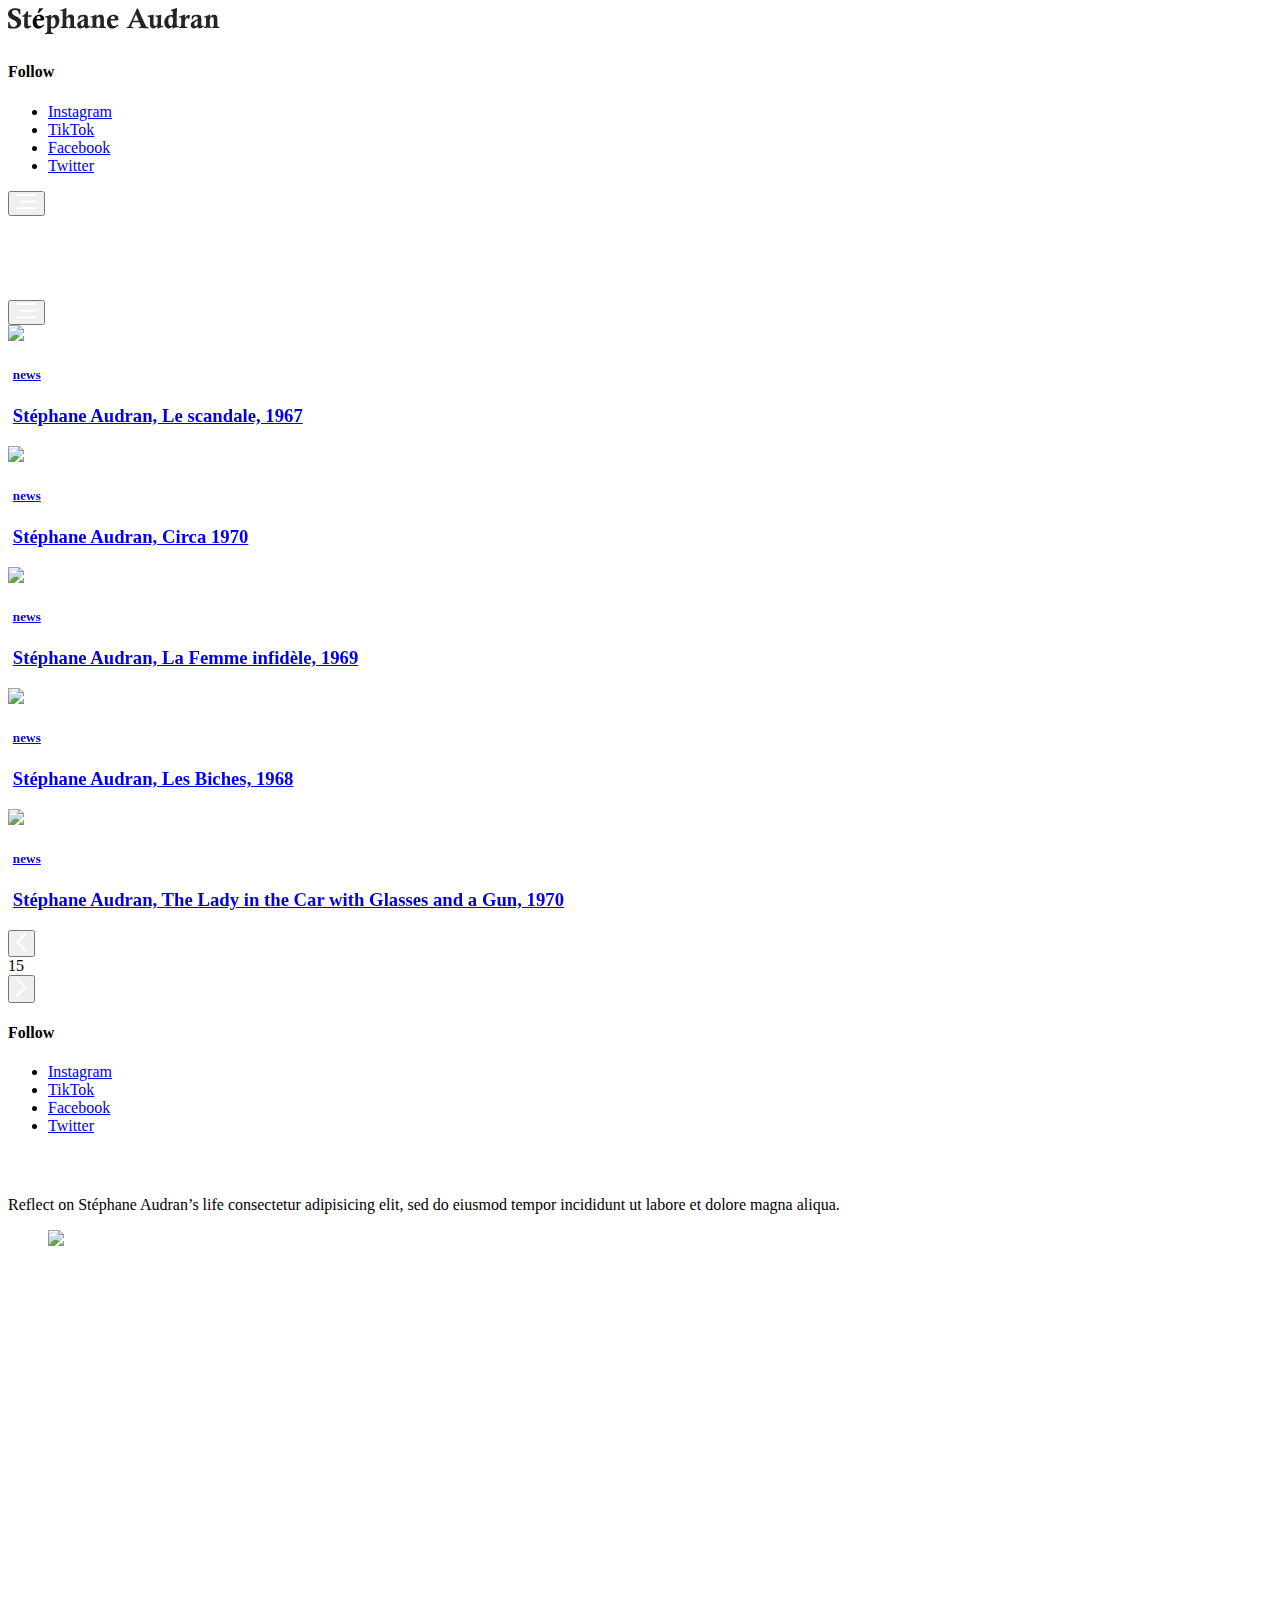
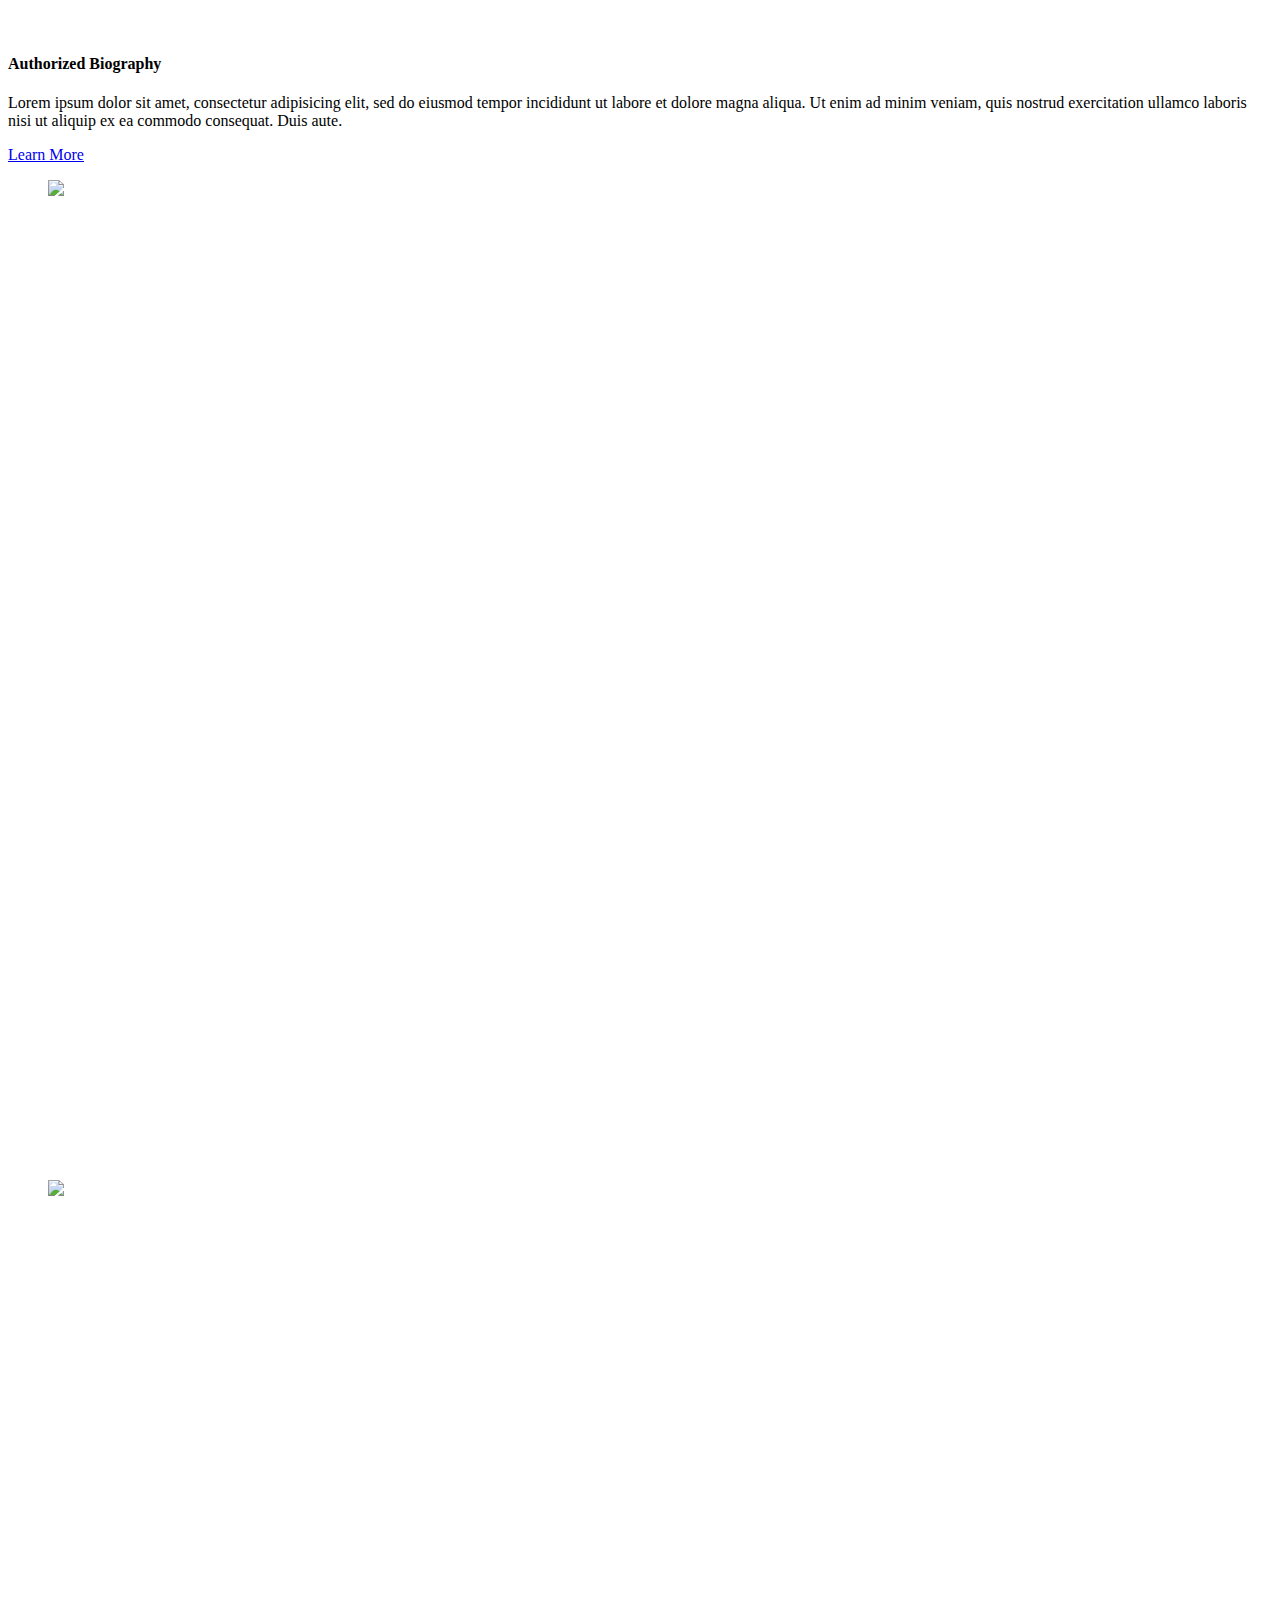
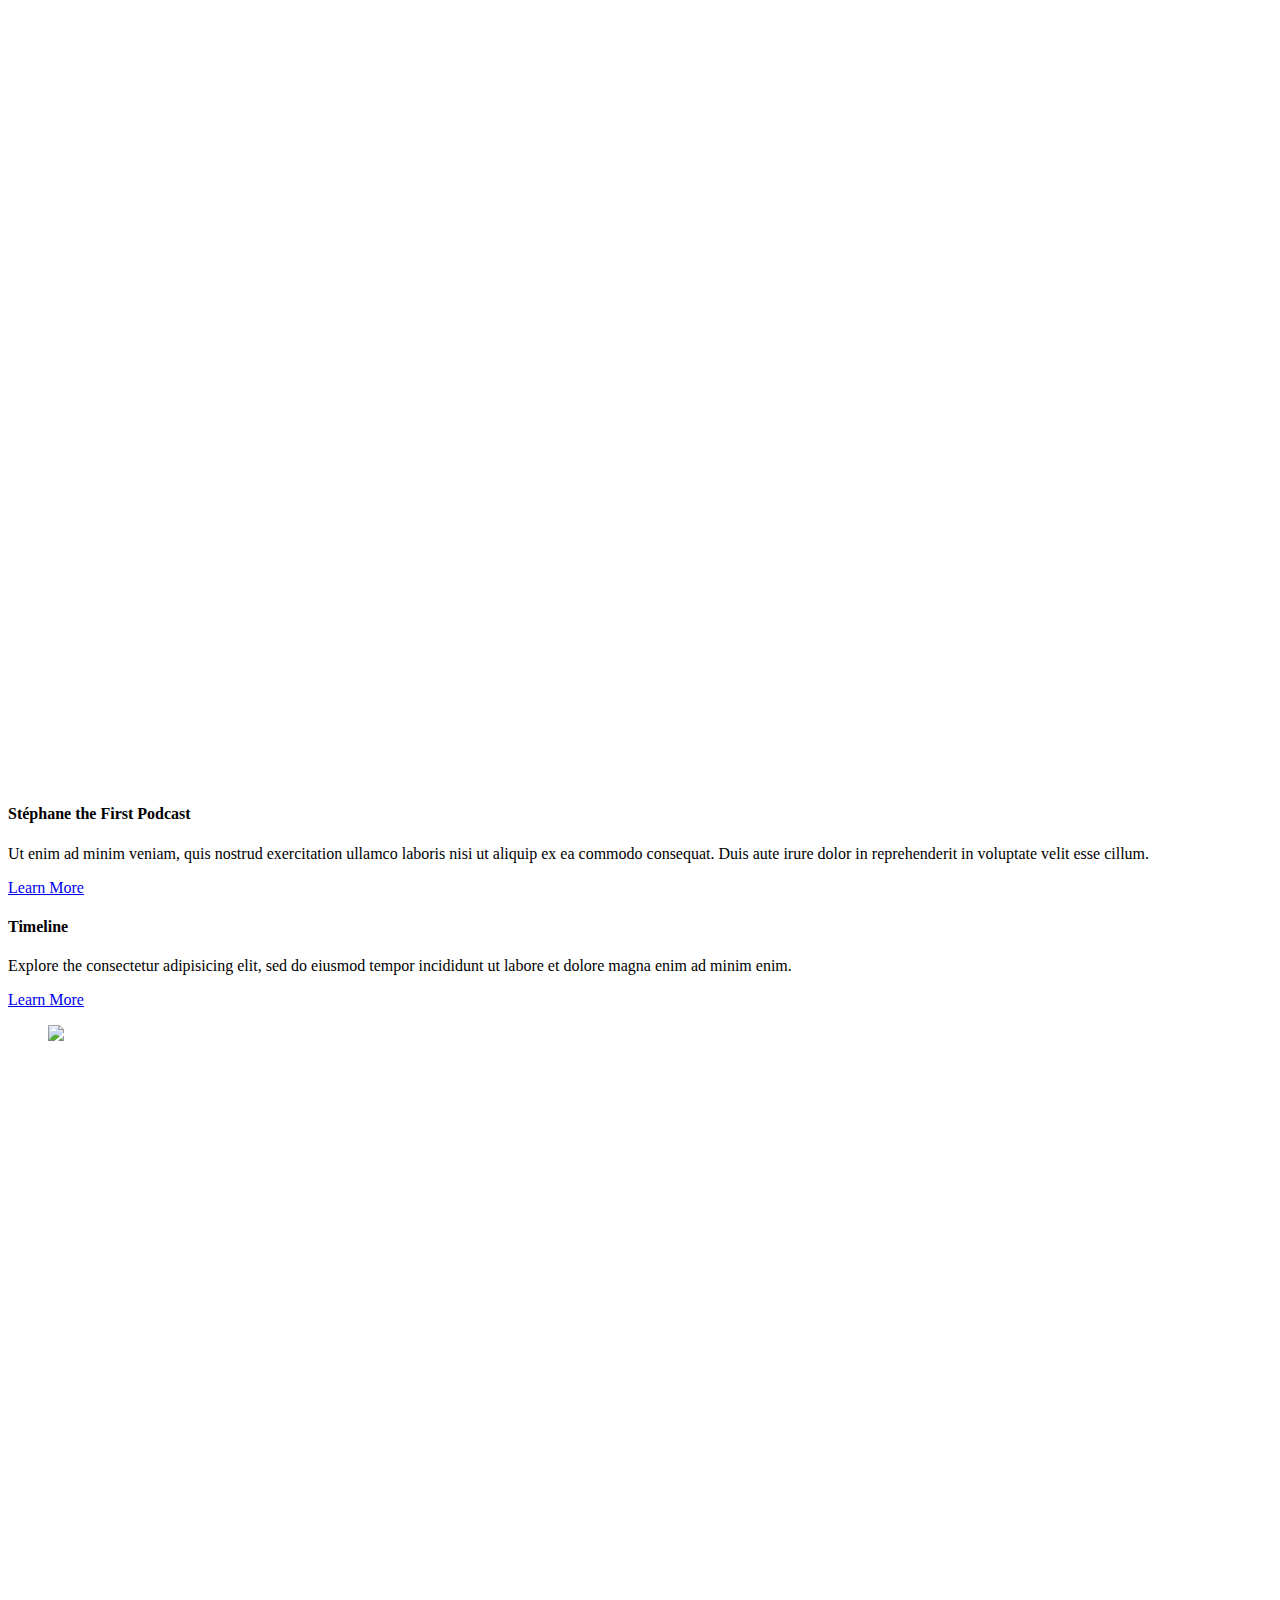
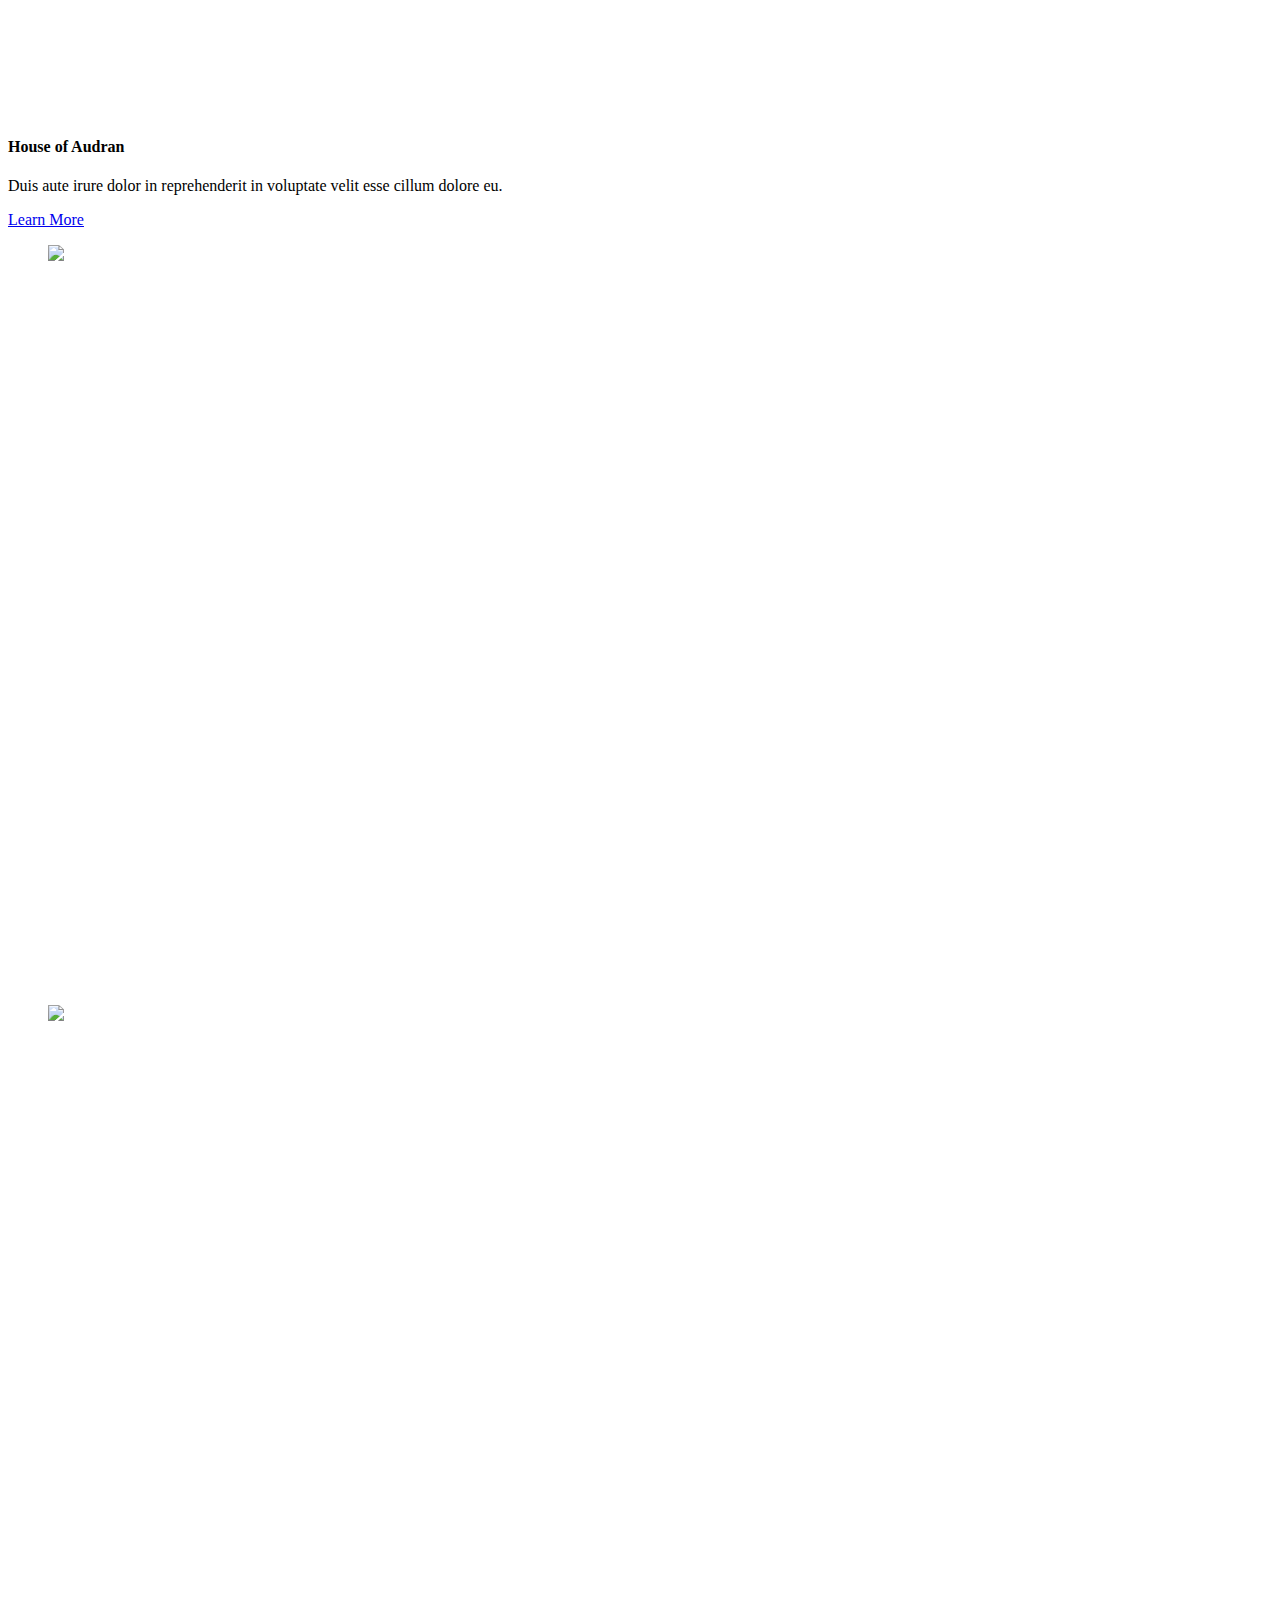
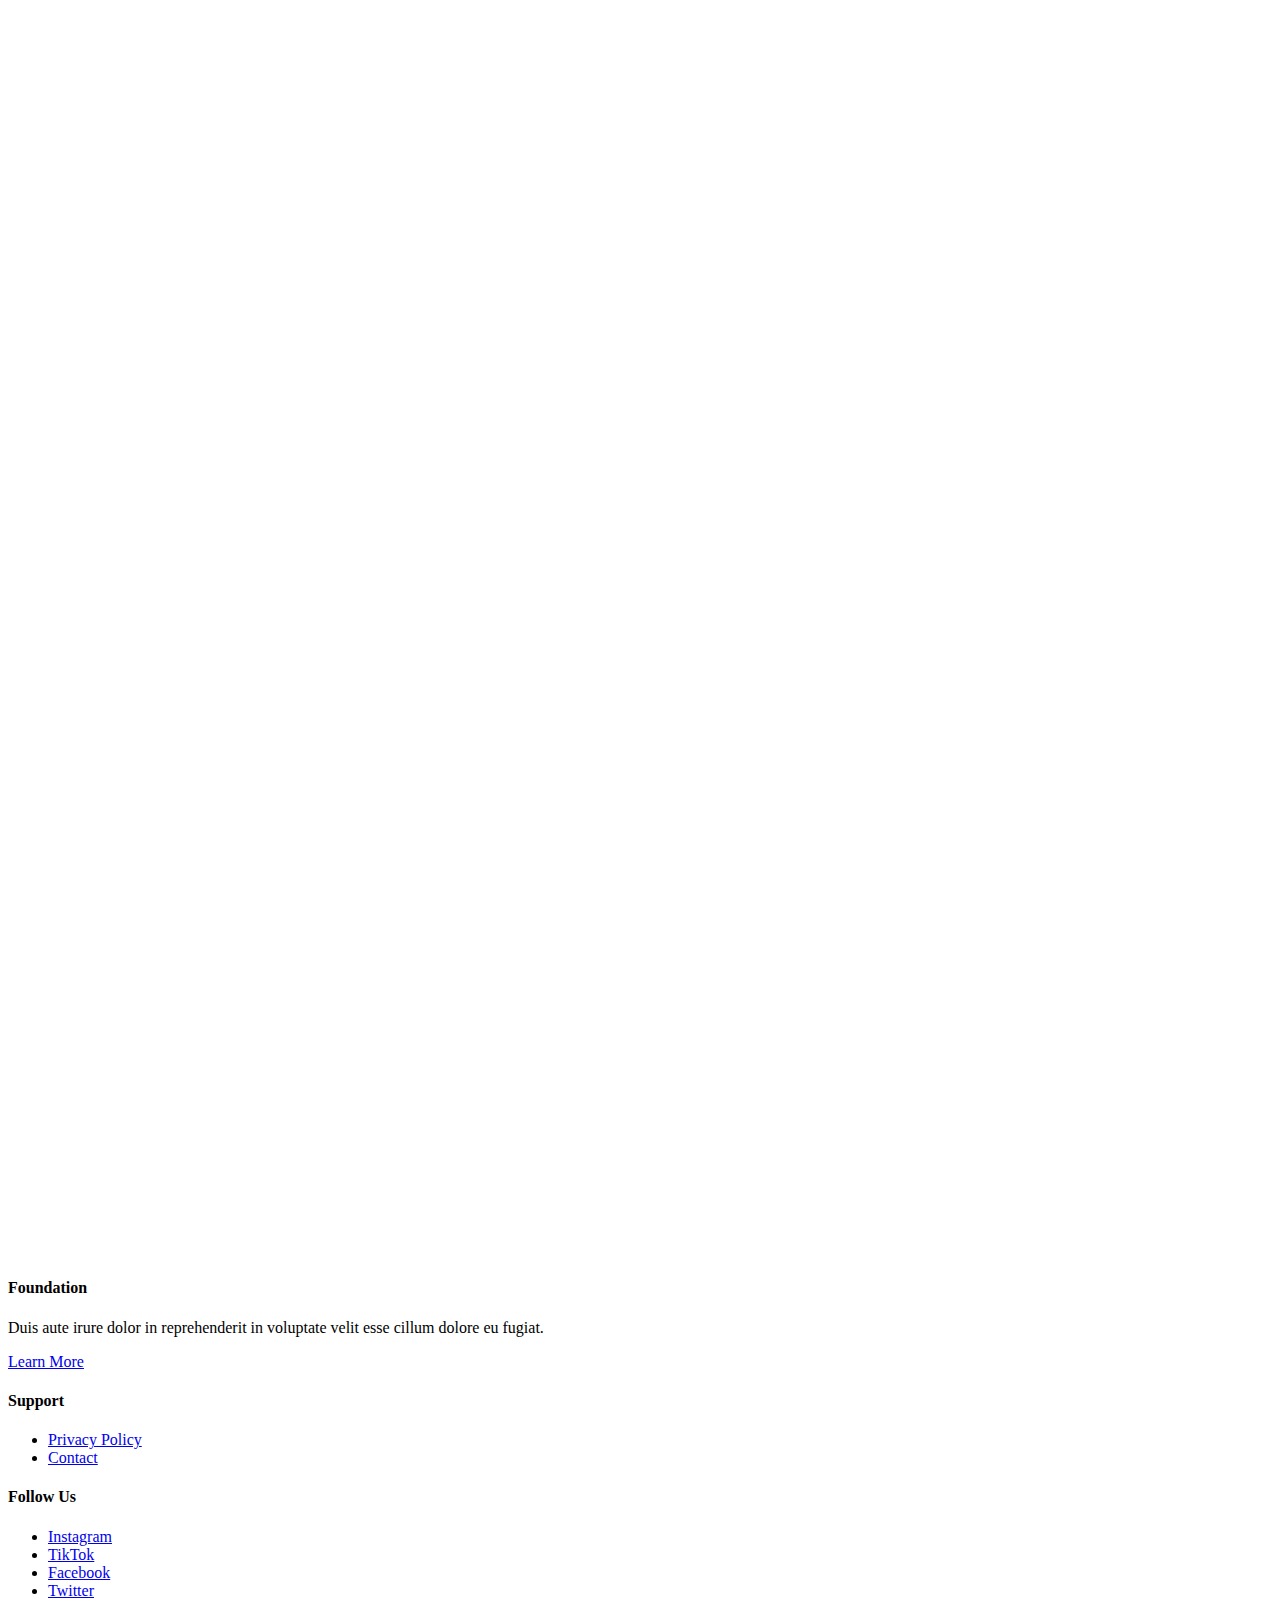
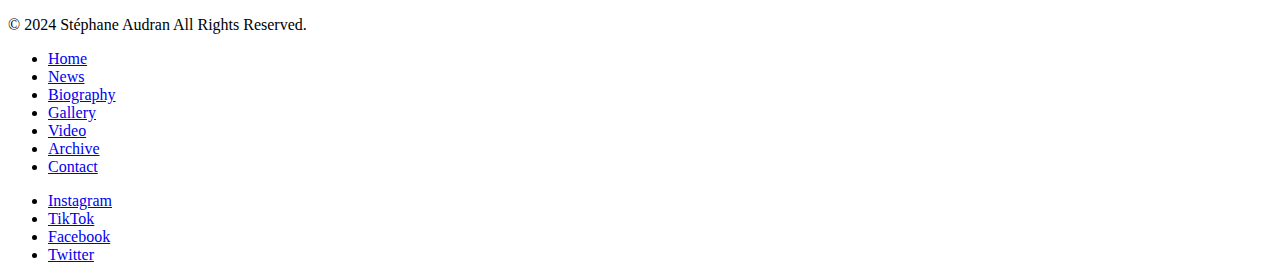
==== index.html @ 98e1bd8b "Add files via upload" ====
<!DOCTYPE html>
<html class="html theme-default route-index wf-geomanist-n4-active wf-freightdisp-n4-active wf-active" data-n-head="%7B%22lang%22:%7B%22ssr%22:%22en%22%7D,%22class%22:%7B%22ssr%22:%22html%20theme-default%20route-index%22%7D%7D">
<head>
	<title>Stéphane Audran</title>
	<meta charset="utf-8">
	<meta name="viewport" content="width=device-width, initial-scale=1.0">

	<!-- საიტის აიკონი, სადაც ჩატვირთვის ადგილას შეიძლება გამოჩნდეს ლოგო ან რაიმე ნიშანი. სამი მჭირდება ანდროიდზე რომ გამოჩნდეს? -->
	<!-- <link rel="apple-touch-icon" sizes="180x180" href="img/favicon_180.png">
	<link rel="icon" sizes="32x32" type="image/png" href="img/favicon_32.png">
	<link rel="icon" sizes="16x16" type="image/png" href="img/favicon_16.png"> -->

	
	<link rel="stylesheet" type="text/css" href="css/bootstrap-reboot.css">
	<link rel="stylesheet" type="text/css" href="css/bootstrap-grid.css">
	<link rel="stylesheet" type="text/css" href="css/bootstrap.css">
	<link rel="stylesheet" type="text/css" href="css/all.css">
	<link rel="stylesheet" type="text/css" href="css/fonts.css">
	<!-- <link rel="stylesheet" type="text/css" href="css/swiper-bundle.css"> -->
	<link rel="stylesheet" type="text/css" href="css/swiper-bundle.min.css"> <!-- The latest version -->
	<link rel="stylesheet" type="text/css" href="css/main.css">
	<link rel="stylesheet" type="text/css" href="css/style.css">
</head>
<body>
	<div id="__nuxt">
		<div id="__layout">
			<div class="layout layout-default main breakpoint-desktop scrolling-up not-touch">
				<!-- <div data-fetch-key="/-0" class="wp-seo" data-v-1262c26c>
					<h1 data-v-1262c26c="">Stéphane Audran</h1>
					<div data-v-1262c26c="">Stéphane Audran defined modern celebrity and is considered the last classic Hollywood icon. Stéphane Audran Trust and Stéphane Audran Estate.</div>
				</div> -->
				<header class="show-mini" id="header">
					<div class="mini-header site-header-inner">
						<a href="index.html" class="exact-active-link active-link logo small link-prefetched">
							<div class="svg-wrapper">
								<!-- <svg xmlns="http://www.w3.org/2000/svg" width="212.24" height="30" viewBox="0 0 212.24 30">
									<title>logo-small</title>
									<g id="Layer_2">
										<g id="Layer_1-2">
											<path d="M193.34,7.26c-4-1-7.47,1.9-8.32,5.62-1,4.62,1.7,8.79,5.31,9.64,4,1,7.47-1.9,8.32-5.62C199.7,12.28,197,8.11,193.34,7.26ZM192.76,22c-1.91.22-3.38-2.12-3.9-6.74s.14-7.23,2-7.51,3.38,2.13,3.9,6.76S194.66,21.74,192.76,22Z" fill="#262323"></path>
											<path d="M76.18,7.07a6.93,6.93,0,0,0-5.62,3.48V.14l-4,1.41v0l-2.27.79.1.37c1.28-.38,2-.15,2.17.73V22.35h.25a4.35,4.35,0,0,1,2.69-1.14A8.45,8.45,0,0,0,74,22.71c3.63,0,7.58-2.71,7.58-8.32C81.53,10.15,79.42,7.07,76.18,7.07ZM74,21.92c-2.29,0-3.37-2.3-3.43-5.15V11.63c1.06-1.61,2.08-2.47,3.1-2.47,2.78,0,3.88,3.19,3.88,5.65C77.54,17.61,76.74,21.92,74,21.92Z" fill="#262323"></path>
											<path d="M92.33,19.71a5.68,5.68,0,0,1-5.6-4.29l9-3.79a5.76,5.76,0,0,0-6-4.56c-3.9,0-6.92,3.67-6.92,8a7.45,7.45,0,0,0,7.33,7.67,7,7,0,0,0,6.69-5.56l-.3,0A4.54,4.54,0,0,1,92.33,19.71ZM86.39,13c0-3.56,1.49-5.1,3.2-5.1A2.09,2.09,0,0,1,91.88,10a4.28,4.28,0,0,1-2.67,3.43l.15,0-2.79,1.4A9.13,9.13,0,0,1,86.39,13Z" fill="#262323"></path>
											<path d="M45.25,7.37a79.11,79.11,0,0,1-9-.27l-.51,4.62h.37a9.75,9.75,0,0,1,7.45-3.66L44.42,8,34.94,22.35H48.5l.79-6.61h-.41c-.25,1.61-2.92,5.73-7,5.93l-1.75.08,9.5-14.38Z" fill="#262323"></path>
											<path d="M177.44,7.8V7.39h-7.13V7.8c2.52,0,3.8,3.08,1.85,7.43l-1.37,3.05c-1.16-2.39-4.09-8.38-4.1-8.4-.68-1.38-.12-2.08.76-2.08V7.4H160V7.8c.88,0,1.5.49,2.52,2.71l6,12.92-1,2.34c-.56,1.15-1.83-.18-3.29-.18a2.21,2.21,0,1,0,.06,4.41,3.28,3.28,0,0,0,2.95-2.12l2.55-5.61,4.42-9.51A15,15,0,0,1,177.44,7.8Z" fill="#262323"></path>
											<path d="M23.12,18.86V.1l-4,1.41-2.33.81.1.37c1.53-.46,2.23,0,2.23,1.32V18.86c0,2.44-.66,3.09-2.24,3.09v.4h8.51V22C23.78,22,23.12,21.3,23.12,18.86Z" fill="#262323"></path>
											<path d="M30.33,4.79a2.4,2.4,0,1,0-2.39-2.4A2.39,2.39,0,0,0,30.33,4.79Z" fill="#262323"></path>
											<path d="M32.49,18.86V7.19l-4,1.41-2.33.82.1.36c1.54-.45,2.23.15,2.23,1.51v7.57c0,2.44-.66,3.09-2.24,3.09v.4h8.51V22C33.15,22,32.49,21.3,32.49,18.86Z" fill="#262323"></path>
											<path d="M182.58,18.86V.1l-4,1.41-2.33.81.1.37c1.53-.46,2.23,0,2.23,1.32V18.86c0,2.44-.66,3.09-2.24,3.09v.4h8.51V22C183.25,22,182.58,21.3,182.58,18.86Z" fill="#262323"></path>
											<path d="M209.88,7c-2.77,0-4,3.67-4.25,4.88V7.39l-4,1.42-2.33.81.1.36c1.54-.45,2.23,0,2.23,1.33v7.55c0,2.44-.66,3.09-2.24,3.09v.4h8.51V22c-1.57,0-2.23-.65-2.23-3.09V13.61c.62-2.26,1.24-3.57,2.08-3.57s1.41,1.16,2.54,1.16a1.85,1.85,0,0,0,2-1.87A2.22,2.22,0,0,0,209.88,7Z" fill="#262323"></path>
											<path d="M8.8,21.63h.08l-.76,0c-1.69.08-1.83-.63-1.84-1.73V12.34h.77c3.3.08,3.76,1.1,4.23,3.33h.3v-3.3h0v-.69h0V8.38h-.3c-.47,2.23-.93,3.26-4.22,3.33H6.28V4.78c0-1.1.15-1.81,1.84-1.72h.54c2.72,0,4.5,2,5.82,5.33h.32l-.23-6H0v.4c1.58,0,2.24.65,2.24,3.1v13C2.24,21.31,1.58,22,0,22v.4H15.3L16,15.94h-.32C14.41,19.93,11.58,21.57,8.8,21.63Z" fill="#262323"></path>
											<path d="M142.09,2.9c2.5,0,5.09,2.13,6.43,5.49l.33-.16-.46-5.84H131l-.47,5.84.34.16c1.33-3.36,3.93-5.49,6.43-5.49h.36v16c0,2.45-1.07,3.05-2.65,3.05v.4h9.35V22c-1.57,0-2.65-.6-2.65-3V2.9Z" fill="#262323"></path>
											<path d="M161.83,20.07a1.06,1.06,0,0,1-.84.33c-.6,0-1-.47-1-1.26V10.91c0-1.17-.45-3.84-4.88-3.84-3.48,0-7,2.83-7,4.45a1.59,1.59,0,0,0,1.75,1.68,1.66,1.66,0,0,0,1.74-1.63c0-.7-.38-1-.38-1.91,0-.72,1-1.36,2.16-1.36,1.69,0,2.6.85,2.6,3.06V19.6a4.1,4.1,0,0,1-2.48.89,2.2,2.2,0,0,1-2.5-2.24c0-2.12,1.82-3.53,5-3.95v-.62c-5.86.52-8.45,2.58-8.45,5.39a3.65,3.65,0,0,0,3.9,3.64A5.92,5.92,0,0,0,156,20.38a2.79,2.79,0,0,0,2.67,2.33,3.48,3.48,0,0,0,3.23-2.53Z" fill="#262323"></path>
											<path d="M64.17,20.4c-.61,0-1-.47-1-1.26V10.91c0-1.17-.45-3.84-4.89-3.84-3.48,0-7,2.83-7,4.45A1.59,1.59,0,0,0,53,13.2a1.66,1.66,0,0,0,1.74-1.63c0-.7-.39-1-.39-1.91,0-.72,1-1.36,2.17-1.36,1.69,0,2.6.85,2.6,3.06V19.6a4.13,4.13,0,0,1-2.48.89,2.2,2.2,0,0,1-2.5-2.24c0-2.12,1.82-3.53,5-3.95v-.62c-5.86.52-8.45,2.58-8.45,5.39a3.64,3.64,0,0,0,3.9,3.64,5.9,5.9,0,0,0,4.61-2.33,2.8,2.8,0,0,0,2.67,2.33,3.49,3.49,0,0,0,3.24-2.53L65,20.07A1,1,0,0,1,64.17,20.4Z" fill="#262323"></path>
											<path d="M120.89,19.71V12c0-2.86-1.3-5-3.94-5-2.16,0-4.5,1.82-5.5,3.9V.1l-4,1.41-2.32.81.1.37c1.53-.46,2.22,0,2.22,1.32V19.53c0,1.5-.43,2-2.6,2-2,0-3-1.17-3-3.78V8.29h3.41l.3-1H101.8V3.44h-.34A9.19,9.19,0,0,1,96,7.77v.52h1.77v9.94c0,2.66,1.71,4.25,3.81,4.25,2.42,0,4.71-.12,5.75-.13h5.79v-.43c-1.22,0-1.65-.46-1.66-2.18V12c.83-1.63,2-2.68,3.26-2.68,1.46,0,2.13.91,2.13,3.07v7.34c0,1.74-.44,2.21-1.67,2.21v.43h7.38v-.43C121.32,21.92,120.89,21.45,120.89,19.71Z" fill="#262323"></path>
										</g>
									</g>
								</svg> -->
								<svg xmlns="http://www.w3.org/2000/svg" width="212.24" height="30" viewBox="0 0 212.24 30">
									<title>logo-small</title>
									<g d="Layer_2">
										<g id="Layer_1-2">
											<path d="M12.3,6.3H11c-0.3-1.8-0.8-2.9-1.4-3.5S8.1,1.9,7.1,1.9c-0.9,0-1.7,0.2-2.2,0.7C4.3,3.1,4.1,3.7,4.1,4.5
												c0,0.7,0.2,1.3,0.7,1.8c0.5,0.6,1.6,1.3,3.5,2.1c1.8,0.8,3.1,1.7,3.8,2.6c0.7,0.9,1.1,2.1,1.1,3.4c0,1.6-0.6,3.1-1.9,4.3
												c-1.2,1.2-3.2,1.9-6,1.9c-1,0-1.9-0.1-2.8-0.2C1.8,20.3,1,20.1,0,19.8c0.2-1.6,0.2-3.2,0.2-4.8v-0.9h1.3c0.3,1.8,0.8,3,1.3,3.7
												C3.6,18.6,4.5,19,5.7,19c1,0,1.8-0.3,2.3-0.9C8.7,17.5,9,16.8,9,15.9c0-0.6-0.1-1.1-0.4-1.5C8.4,14,8,13.6,7.5,13.2
												c-0.5-0.4-1.4-0.8-2.6-1.4C3,10.9,1.7,10,1,9.1c-0.7-0.8-1-1.8-1-3C0,4.5,0.6,3.1,1.9,2c1.2-1.1,3-1.7,5.4-1.7
												c1.6,0,3.2,0.3,5.1,0.9c-0.1,1.4-0.1,2.4-0.1,3C12.2,4.8,12.3,5.5,12.3,6.3z" fill="#262323"/>
											<path d="M23.6,7.2l0.2,0.2c-0.3,0.5-0.6,1-0.8,1.6c-1-0.1-2-0.2-3.2-0.2l0,1.6l0,1.9l0,1.9c0,1.8,0.1,2.8,0.4,3.3
												c0.3,0.4,0.7,0.7,1.1,0.7c0.4,0,0.9-0.2,1.7-0.5l0.5,1c-1.4,0.8-2.3,1.3-2.8,1.5c-0.6,0.2-1.2,0.3-1.8,0.3c-0.9,0-1.5-0.3-2-0.8
												c-0.5-0.5-0.8-1.3-0.8-2.4l0.1-3.2l0.1-5.3l-1.1,0c-0.1,0-0.4,0-0.9,0v-1c0.9-0.3,1.7-0.8,2.4-1.5c0.7-0.7,1.5-1.8,2.2-3.1h1.2
												C20,4.6,19.9,6,19.9,7.2c0.8,0,1.3,0,1.5,0C21.7,7.2,22.4,7.2,23.6,7.2z" fill="#262323"/>
											<path d="M35.6,16.5l0.7,1c-1.4,1.2-2.8,2.1-4,2.7c-0.5,0.2-1.2,0.4-2,0.4c-1.7,0-3-0.5-3.9-1.5c-1.1-1.3-1.7-3-1.7-5.1
												c0-2.2,0.7-4,2-5.3c1.3-1.4,2.9-2,4.8-2c1.8,0,3,0.5,3.9,1.6c0.5,0.7,0.9,1.8,0.9,3.3c-0.5,0.3-0.9,0.6-1.3,1c-1,0-1.9-0.1-2.9-0.1
												c-1.3,0-2.5,0-3.6,0.1c0,0.2,0,0.4,0,0.5c0,1.3,0.3,2.4,0.9,3.4c0.6,1,1.5,1.5,2.7,1.5c0.6,0,1.1-0.1,1.7-0.3
												C34.2,17.4,34.8,17,35.6,16.5z M28.5,11.1c0.5,0,0.9,0,1.3,0c0.8,0,1.8,0,2.9-0.1c-0.1-1.2-0.2-1.9-0.6-2.3
												c-0.3-0.4-0.8-0.6-1.4-0.6c-0.6,0-1.1,0.2-1.5,0.7S28.6,10,28.5,11.1z M34.9,0.3l0.2,0.4c-1.4,1.3-2.8,2.8-4.2,4.4h-1.2l1.6-4.8
												c0.9,0,1.5,0.1,1.8,0.1C33.5,0.3,34.1,0.3,34.9,0.3z"/>
											<path d="M37.1,9.6V8.6c1.5-0.4,2.6-0.7,3.2-0.9s1.4-0.6,2.2-1L43.2,7c-0.1,0.7-0.2,1.4-0.2,2.2c1.1-1.2,1.8-1.8,2.2-2
												c0.6-0.3,1.2-0.5,1.9-0.5c1.2,0,2.2,0.5,3,1.5s1.3,2.5,1.3,4.4c0,2.3-0.7,4.1-2,5.6c-1.3,1.5-2.9,2.2-4.5,2.2c-0.3,0-0.7,0-1-0.1
												c-0.3-0.1-0.6-0.2-0.9-0.4c0,0.4,0,0.8,0,1c0,2,0.1,3.1,0.2,3.3c0.1,0.2,0.7,0.5,1.8,0.7c0.1,0,0.3,0.1,0.5,0.1v1
												C43.5,26,42.1,26,41.1,26c-1,0-2.4,0-4.1,0.2v-1c1-0.3,1.6-0.5,1.8-0.7c0.2-0.2,0.3-0.5,0.4-0.8c0.1-0.7,0.1-3,0.1-6.9
												c0-4.1,0-6.3-0.1-6.6c-0.1-0.5-0.4-0.7-0.9-0.7C38,9.5,37.6,9.5,37.1,9.6z M42.9,18.1c0.4,0.3,0.7,0.5,1.1,0.6s0.7,0.2,1,0.2
												c0.8,0,1.3-0.3,1.7-0.8c0.6-0.9,0.9-2.2,0.9-4c0-1.7-0.3-3-0.9-3.9c-0.4-0.6-1-0.9-1.6-0.9c-0.5,0-1,0.2-1.4,0.6s-0.7,1.1-0.7,2.1
												C42.9,12.5,42.9,14.5,42.9,18.1z" fill="#262323"/>
											<path d="M52.5,2.9v-1C54,1.5,55,1.3,55.7,1c0.7-0.2,1.4-0.6,2.2-1l0.7,0.4c-0.1,0.9-0.2,2-0.2,3.4
												c-0.1,2-0.1,3.6-0.1,4.6v0.8c1.2-1.2,2-1.9,2.5-2.2c0.5-0.3,1.1-0.4,1.9-0.4c1,0,1.8,0.2,2.3,0.7c0.5,0.5,0.9,1.1,1,1.8
												C66,9.8,66,11.3,66,13.9c0,2.1,0,3.4,0.1,3.9c0,0.4,0.1,0.6,0.3,0.8c0.1,0.2,0.6,0.3,1.2,0.5c0.1,0,0.3,0.1,0.5,0.1v1
												c-1.6-0.1-2.8-0.2-3.7-0.2c-1,0-2.2,0.1-3.6,0.2v-1c0.8-0.2,1.3-0.4,1.4-0.6c0.2-0.2,0.2-0.6,0.2-1.2c0-3.9,0-5.9,0-6.1
												c-0.1-0.7-0.2-1.3-0.5-1.6c-0.3-0.3-0.7-0.5-1.3-0.5c-0.5,0-1,0.2-1.4,0.5c-0.4,0.3-0.7,0.8-0.8,1.4c-0.1,0.4-0.1,1.5-0.1,3.4
												c0,2.1,0,3.2,0.1,3.5c0,0.3,0.1,0.5,0.3,0.7s0.6,0.3,1.3,0.4v1c-1.4-0.1-2.6-0.2-3.4-0.2c-0.6,0-1.9,0.1-4,0.2v-1
												c0.2,0,0.3-0.1,0.4-0.1c0.7-0.2,1.2-0.3,1.3-0.5c0.2-0.2,0.3-0.6,0.3-1.2c0.1-1.3,0.1-3.8,0.1-7.6l0-6c0-0.4-0.1-0.7-0.2-0.8
												S54,2.8,53.7,2.8C53.4,2.8,53,2.8,52.5,2.9z" fill="#262323"/>
											<path d="M71.2,11.5l-1.2-0.1c0.3-1.3,0.4-2.4,0.5-3.5c1.7-0.8,3.4-1.2,5.2-1.2c1.1,0,1.9,0.2,2.5,0.5
												c0.6,0.3,1.1,0.8,1.3,1.4c0.2,0.6,0.4,1.5,0.4,2.7L79.8,16c0,0.9,0.1,1.5,0.2,1.7s0.4,0.4,0.6,0.4c0.3,0,0.7-0.2,1.3-0.5l0.5,0.8
												c-1.2,0.9-2.2,1.5-2.8,1.7c-0.4,0.2-0.8,0.3-1.2,0.3c-0.5,0-1-0.1-1.3-0.4c-0.4-0.3-0.6-0.7-0.8-1.3c-1.1,0.8-1.9,1.2-2.3,1.4
												c-0.4,0.2-1,0.3-1.6,0.3c-0.9,0-1.7-0.3-2.3-1c-0.6-0.6-0.9-1.5-0.9-2.6c0-0.8,0.2-1.4,0.6-2.1c0.3-0.4,0.8-0.9,1.5-1.3l5-2.4
												c0-1.1-0.2-1.8-0.5-2.2S75,8.4,74.4,8.4c-0.7,0-1.2,0.2-1.7,0.6S71.7,10.3,71.2,11.5z M76.3,12.6c-1.5,0.7-2.5,1.3-2.9,1.7
												c-0.4,0.4-0.6,1-0.6,1.8c0,0.7,0.1,1.3,0.4,1.6c0.3,0.3,0.7,0.5,1.1,0.5c0.4,0,0.7-0.1,1-0.4c0.3-0.2,0.6-0.6,0.7-1
												c0.1-0.4,0.2-1.3,0.2-2.7C76.3,13.9,76.3,13.4,76.3,12.6z" fill="#262323"/>
											<path d="M82.5,9.5v-1c1.2-0.3,2.2-0.5,3-0.8s1.6-0.6,2.4-1.1l0.7,0.4c-0.1,0.7-0.2,1.5-0.3,2.3c1-1.2,1.8-1.9,2.3-2.2
												c0.5-0.3,1.1-0.4,1.8-0.4c0.7,0,1.3,0.1,1.8,0.4c0.5,0.3,0.9,0.6,1.1,1c0.2,0.4,0.4,1,0.5,1.6c0,0.4,0.1,1.5,0.1,3.1l0,2.4
												c0,1.6,0,2.5,0.1,2.8c0,0.3,0.1,0.5,0.3,0.6c0.1,0.1,0.5,0.3,1.2,0.4c0.1,0,0.3,0.1,0.5,0.1v1c-1.5-0.1-2.7-0.2-3.6-0.2
												c-0.9,0-2.1,0.1-3.8,0.2v-1c0.7-0.2,1.1-0.3,1.3-0.5c0.2-0.1,0.3-0.4,0.3-0.7c0.1-0.5,0.1-2,0.1-4.6c0-1.8-0.1-2.9-0.2-3.3
												c-0.3-0.6-0.7-0.9-1.4-0.9c-0.5,0-1,0.2-1.4,0.5c-0.4,0.4-0.7,0.8-0.8,1.4c-0.1,0.6-0.2,1.8-0.2,3.8c0,1.7,0,2.8,0.1,3.2
												c0,0.2,0.1,0.4,0.2,0.5c0.1,0.1,0.6,0.3,1.3,0.5v1c-1.4-0.1-2.6-0.2-3.5-0.2c-0.9,0-2.2,0.1-3.9,0.2v-1c1-0.3,1.6-0.5,1.7-0.6
												s0.2-0.4,0.3-0.8c0.1-1,0.1-2.3,0.1-3.8c0-2.4,0-3.7-0.1-4c-0.1-0.4-0.4-0.6-0.8-0.6C83.4,9.4,83,9.5,82.5,9.5z" fill="#262323"/>
											<path d="M109.8,16.5l0.7,1c-1.4,1.2-2.8,2.1-4,2.7c-0.5,0.2-1.2,0.4-2,0.4c-1.7,0-3-0.5-3.9-1.5
												c-1.1-1.3-1.7-3-1.7-5.1c0-2.2,0.7-4,2-5.3c1.3-1.4,2.9-2,4.8-2c1.8,0,3,0.5,3.9,1.6c0.5,0.7,0.9,1.8,0.9,3.3
												c-0.5,0.3-0.9,0.6-1.3,1c-1,0-1.9-0.1-2.9-0.1c-1.3,0-2.5,0-3.6,0.1c0,0.2,0,0.4,0,0.5c0,1.3,0.3,2.4,0.9,3.4
												c0.6,1,1.5,1.5,2.7,1.5c0.6,0,1.1-0.1,1.7-0.3C108.4,17.4,109,17,109.8,16.5z M102.7,11.1c0.5,0,0.9,0,1.3,0c0.8,0,1.8,0,2.9-0.1
												c-0.1-1.2-0.2-1.9-0.6-2.3c-0.3-0.4-0.8-0.6-1.4-0.6c-0.6,0-1.1,0.2-1.5,0.7S102.8,10,102.7,11.1z" fill="#262323"/>
											<path d="M130.7,20.2v-1c1.1-0.2,1.8-0.4,1.9-0.5c0.2-0.1,0.3-0.3,0.3-0.5c0-0.1,0-0.3-0.1-0.4
												c-0.1-0.4-0.6-1.5-1.4-3.5c-1.3,0-2.4,0-3.2,0c-0.7,0-1.9,0-3.5,0c-1,2.4-1.5,3.7-1.5,4c0,0.2,0.1,0.4,0.2,0.5
												c0.1,0.1,0.8,0.3,2,0.5v1c-1.2-0.1-2.3-0.2-3.3-0.2c-1.1,0-2.3,0.1-3.5,0.2v-1c0.8-0.2,1.4-0.4,1.7-0.6c0.2-0.1,0.4-0.4,0.6-0.7
												c0.4-0.6,1.4-2.8,3.2-6.7c1.1-2.5,2.7-6.1,4.8-10.9h1.1c0.9,2.2,2.6,6.2,5.3,12.1c1.5,3.3,2.4,5.1,2.7,5.6c0.2,0.3,0.4,0.5,0.6,0.7
												c0.2,0.1,0.8,0.3,1.9,0.6v1c-1.6-0.1-3.1-0.2-4.5-0.2C134.4,20.1,132.7,20.1,130.7,20.2z M128,6.2l-2.8,6.5l2.7,0
												c0.7,0,1.6,0,2.8,0L128,6.2z" fill="#262323"/>
											<path d="M155.4,18.1v1c-1.3,0.2-2.4,0.4-3.2,0.6c-0.8,0.2-1.6,0.5-2.3,0.8l-0.6-0.4c0.1-0.6,0.2-1.3,0.2-2
												c-1.2,1.1-2,1.7-2.4,2c-0.5,0.2-1,0.4-1.6,0.4c-0.7,0-1.3-0.1-1.8-0.4c-0.5-0.3-0.9-0.6-1.1-1c-0.2-0.4-0.4-0.9-0.5-1.5
												c0-0.4-0.1-1.4-0.1-3.1l0-2.7c0-1.5-0.1-2.4-0.3-2.6s-0.8-0.4-1.9-0.5V7.6c2.1-0.2,3.9-0.5,5.4-0.9l0.6,0.4c-0.1,0.5-0.1,1.1-0.2,2
												c-0.1,1.6-0.1,3-0.1,4.3c0,1.9,0.1,3.1,0.4,3.7s0.7,0.8,1.4,0.8c0.6,0,1-0.2,1.4-0.5c0.4-0.3,0.6-0.9,0.8-1.6
												c0.1-0.4,0.1-1.9,0.1-4.3c0-1.4-0.1-2.2-0.3-2.4c-0.2-0.2-0.8-0.4-1.9-0.5V7.6c1.6-0.2,2.7-0.3,3.4-0.4c0.7-0.1,1.4-0.3,2-0.5
												l0.6,0.4c-0.1,0.8-0.2,1.6-0.3,2.3c-0.1,1.2-0.1,3.1-0.1,5.5c0,1.6,0,2.5,0.1,2.7c0.1,0.3,0.4,0.4,0.9,0.4h0.2
												C154.6,18.1,155,18.1,155.4,18.1z" fill="#262323"/>
											<path d="M162.9,2.9v-1c2.1-0.4,3.9-1.1,5.5-1.9l0.7,0.5c-0.1,1.2-0.2,2.5-0.3,4c-0.1,1.5-0.1,3.2-0.1,5.1
												c0,3.3,0,5.7,0,7.1c0,0.6,0.1,1,0.2,1.2c0.2,0.2,0.4,0.2,0.8,0.2c0.1,0,0.4,0,1,0v1c-1.1,0.2-2.1,0.3-2.9,0.5
												c-0.8,0.2-1.7,0.5-2.6,0.9l-0.7-0.3c0.1-0.6,0.2-1.2,0.2-1.8c-1,0.9-1.9,1.5-2.6,1.8c-0.5,0.2-1,0.3-1.6,0.3c-1.1,0-2-0.5-2.7-1.4
												c-1-1.2-1.5-2.7-1.5-4.6c0-0.9,0.1-1.8,0.4-2.7c0.3-0.9,0.7-1.7,1.3-2.4c0.6-0.7,1.3-1.3,2.3-1.8c0.9-0.5,1.9-0.7,2.9-0.7
												c0.2,0,0.5,0,0.7,0.1c0.3,0,0.6,0.1,0.9,0.2c0-1,0-1.7,0-2.1c0-1-0.1-1.6-0.2-1.8s-0.4-0.3-0.8-0.3C163.7,2.8,163.3,2.9,162.9,2.9z
												 M165,13c0-1.9-0.1-3.1-0.4-3.6c-0.3-0.7-0.9-1-1.7-1c-0.7,0-1.2,0.4-1.8,1.1c-0.5,0.7-0.8,1.9-0.8,3.7c0,1.7,0.3,3,0.9,3.8
												c0.4,0.6,1,0.9,1.6,0.9c0.8,0,1.3-0.4,1.7-1.2C164.8,16,165,14.8,165,13z" fill="#262323"/>
											<path d="M171.1,9.5v-1c2.3-0.5,4.1-1.1,5.4-1.9l0.7,0.4c-0.2,1-0.2,2-0.3,3.2c0.9-1.5,1.6-2.4,2.1-2.7
												c0.4-0.3,1-0.5,1.6-0.5c0.4,0,0.9,0.1,1.4,0.3c-0.3,1.1-0.5,2.3-0.7,3.6h-0.9c0-0.4-0.2-0.6-0.4-0.8c-0.2-0.2-0.4-0.3-0.7-0.3
												c-0.4,0-0.8,0.2-1.1,0.6c-0.5,0.6-0.9,1.3-1.1,2.1c-0.1,0.4-0.2,1.2-0.2,2.2c0,1.9,0,2.9,0.1,3.2c0,0.3,0.1,0.5,0.3,0.6
												c0.2,0.1,0.7,0.3,1.5,0.5c0.1,0,0.3,0.1,0.5,0.1v1c-1.7-0.1-3.1-0.2-4.2-0.2c-1.2,0-2.5,0.1-4,0.2v-1c1.1-0.2,1.7-0.5,1.9-0.8
												c0.2-0.4,0.3-2.3,0.3-5.7c0-1.8-0.1-2.8-0.2-3c-0.1-0.2-0.4-0.4-0.7-0.4C172.1,9.4,171.6,9.5,171.1,9.5z" fill="#262323"/>
											<path d="M184.7,11.5l-1.2-0.1c0.3-1.3,0.4-2.4,0.5-3.5c1.7-0.8,3.4-1.2,5.2-1.2c1.1,0,1.9,0.2,2.5,0.5
												c0.6,0.3,1.1,0.8,1.3,1.4c0.2,0.6,0.4,1.5,0.4,2.7l-0.1,4.7c0,0.9,0.1,1.5,0.2,1.7s0.4,0.4,0.6,0.4c0.3,0,0.7-0.2,1.3-0.5l0.5,0.8
												c-1.2,0.9-2.2,1.5-2.8,1.7c-0.4,0.2-0.8,0.3-1.2,0.3c-0.5,0-1-0.1-1.3-0.4c-0.4-0.3-0.6-0.7-0.8-1.3c-1.1,0.8-1.9,1.2-2.3,1.4
												c-0.4,0.2-1,0.3-1.6,0.3c-0.9,0-1.7-0.3-2.3-1c-0.6-0.6-0.9-1.5-0.9-2.6c0-0.8,0.2-1.4,0.6-2.1c0.3-0.4,0.8-0.9,1.5-1.3l5-2.4
												c0-1.1-0.2-1.8-0.5-2.2s-0.8-0.6-1.5-0.6c-0.7,0-1.2,0.2-1.7,0.6S185.2,10.3,184.7,11.5z M189.8,12.6c-1.5,0.7-2.5,1.3-2.9,1.7
												c-0.4,0.4-0.6,1-0.6,1.8c0,0.7,0.1,1.3,0.4,1.6c0.3,0.3,0.7,0.5,1.1,0.5c0.4,0,0.7-0.1,1-0.4c0.3-0.2,0.6-0.6,0.7-1
												c0.1-0.4,0.2-1.3,0.2-2.7C189.9,13.9,189.9,13.4,189.8,12.6z" fill="#262323"/>
											<path d="M196,9.5v-1c1.2-0.3,2.2-0.5,3-0.8s1.6-0.6,2.4-1.1l0.7,0.4c-0.1,0.7-0.2,1.5-0.3,2.3c1-1.2,1.8-1.9,2.3-2.2
												c0.5-0.3,1.1-0.4,1.8-0.4c0.7,0,1.3,0.1,1.8,0.4c0.5,0.3,0.9,0.6,1.1,1c0.2,0.4,0.4,1,0.5,1.6c0,0.4,0.1,1.5,0.1,3.1l0,2.4
												c0,1.6,0,2.5,0.1,2.8c0,0.3,0.1,0.5,0.3,0.6c0.1,0.1,0.5,0.3,1.2,0.4c0.1,0,0.3,0.1,0.5,0.1v1c-1.5-0.1-2.7-0.2-3.6-0.2
												c-0.9,0-2.1,0.1-3.8,0.2v-1c0.7-0.2,1.1-0.3,1.3-0.5c0.2-0.1,0.3-0.4,0.3-0.7c0.1-0.5,0.1-2,0.1-4.6c0-1.8-0.1-2.9-0.2-3.3
												c-0.3-0.6-0.7-0.9-1.4-0.9c-0.5,0-1,0.2-1.4,0.5c-0.4,0.4-0.7,0.8-0.8,1.4c-0.1,0.6-0.2,1.8-0.2,3.8c0,1.7,0,2.8,0.1,3.2
												c0,0.2,0.1,0.4,0.2,0.5c0.1,0.1,0.6,0.3,1.3,0.5v1c-1.4-0.1-2.6-0.2-3.5-0.2c-0.9,0-2.2,0.1-3.9,0.2v-1c1-0.3,1.6-0.5,1.7-0.6
												s0.2-0.4,0.3-0.8c0.1-1,0.1-2.3,0.1-3.8c0-2.4,0-3.7-0.1-4c-0.1-0.4-0.4-0.6-0.8-0.6C196.9,9.4,196.5,9.5,196,9.5z" fill="#262323"/>
										</g>
									</g>
								</svg>
							</div>
						</a>
						<div class="menu-follow menu-follow is-inline">
							<h4 class="heading">Follow</h4>
							<ul class="menu has-line wp-menu name-social-menu has-loaded">
								<li class="menu-item wp-menu-item menu-item">
									<a target="_blank" href="javascript:void(0)" class="menu-link link-external tracking-top-socail-menu">Instagram</a>
								</li>
								<li class="menu-item wp-menu-item menu-item">
									<a target="_blank" href="javascript:void(0)" class="menu-link link-external tracking-top-socail-menu">TikTok</a>
								</li>
								<li class="menu-item wp-menu-item menu-item">
									<a target="_blank" href="javascript:void(0)" class="menu-link link-external tracking-top-socail-menu">Facebook</a>
								</li>
								<li class="menu-item wp-menu-item menu-item">
									<a target="_blank" href="javascript:void(0)" class="menu-link link-external tracking-top-socail-menu">Twitter</a>
								</li>
							</ul>
						</div>
						<button class="hamburger hamburger1">
							<div class="svg-wrapper">
								<svg xmlns="http://www.w3.org/2000/svg" width="21" height="16" viewBox="0 0 21 16">
									<title>hamburger</title>
									<rect class="top" width="20.0" height="2" fill="#fff"></rect>
									<rect class="bottom" y="13.26" width="20.01" height="2" fill="#fff"></rect>
									<rect class="middle" x="4.74" y="6.63" width="15.27" height="2" fill="#fff"></rect>
								</svg>
							</div>
						</button>
					</div>
					<div class="primary-header site-header-inner">
						<a href="index.html" class="logo exact-active-link active-link">
							<div class="svg-wrapper">
								<!-- <svg xmlns="http://www.w3.org/2000/svg" width="168.54" height="80" viewBox="0 0 168.54 80">
									<title>logo-full</title>
									<g id="Layer_2">
										<g id="Layer_1-2">
											<path d="M86.36,48.72c-5.55-1.31-10.27,2.61-11.43,7.74-1.44,6.34,2.34,12.08,7.3,13.26C87.79,71,92.5,67.11,93.67,62,95.11,55.64,91.33,49.89,86.36,48.72ZM85.57,69c-2.63.29-4.65-2.92-5.37-9.28S80.4,49.8,83,49.41s4.65,2.93,5.37,9.3S88.19,68.63,85.57,69Z" fill="#fff"></path>
											<path d="M64.51,49.47v-.56H54.69v.56c3.47,0,5.23,4.24,2.55,10.21l-1.88,4.2c-1.6-3.28-5.63-11.53-5.65-11.55-.92-1.9-.16-2.86,1-2.86v-.56H40.55v.56c1.21,0,2.07.68,3.47,3.73L52.22,71l-1.44,3.22c-.76,1.59-2.51-.24-4.51-.24a3.06,3.06,0,0,0-3.1,3A3,3,0,0,0,46.34,80a4.5,4.5,0,0,0,4.06-2.91l3.52-7.73L60,56.29C62.34,51.25,64.51,49.47,64.51,49.47Z" fill="#fff"></path>
											<path d="M71.58,64.67V38.88L66,40.82l-3.2,1.12.14.49c2.11-.62,3.06,0,3.06,1.83V64.67c0,3.37-.91,4.26-3.07,4.26v.55h11.7v-.55C72.48,68.93,71.58,68,71.58,64.67Z" fill="#fff"></path>
											<path d="M109.12,48.36c-3.82,0-5.46,5-5.85,6.7V48.91l-5.56,1.94L94.51,52l.14.5c2.11-.63,3.06,0,3.06,1.82V64.67c0,3.37-.91,4.26-3.07,4.26v.55h11.7v-.55c-2.17,0-3.07-.89-3.07-4.26V57.46c.86-3.12,1.7-4.92,2.86-4.92,1.37,0,1.94,1.6,3.5,1.6a2.54,2.54,0,0,0,2.73-2.57A3,3,0,0,0,109.12,48.36Z" fill="#fff"></path>
											<path d="M15.88,42.74c3.44,0,7,2.92,8.84,7.54l.47-.22-.64-8H.64l-.64,8,.46.22c1.84-4.62,5.41-7.54,8.85-7.54h.5v22c0,3.37-1.48,4.19-3.65,4.19v.55H19v-.55c-2.16,0-3.64-.82-3.64-4.18v-22Z" fill="#fff"></path>
											<path d="M43,66.34a1.43,1.43,0,0,1-1.15.46c-.83,0-1.36-.65-1.36-1.73V53.75c0-1.61-.62-5.28-6.72-5.28-4.79,0-9.66,3.88-9.66,6.12a2.17,2.17,0,0,0,2.4,2.3,2.27,2.27,0,0,0,2.39-2.23c0-1-.52-1.39-.52-2.63,0-1,1.38-1.88,3-1.88,2.32,0,3.58,1.18,3.58,4.22V65.7a5.7,5.7,0,0,1-3.42,1.23c-2.21,0-3.44-1.26-3.44-3.08,0-2.92,2.5-4.86,6.85-5.44v-.85c-8.06.71-11.62,3.55-11.62,7.41a5,5,0,0,0,5.36,5,8.14,8.14,0,0,0,6.35-3.2A3.84,3.84,0,0,0,38.72,70a4.79,4.79,0,0,0,4.45-3.48Z" fill="#fff"></path>
											<path d="M104.77,9.73c-3.51,0-6.07,2.3-7.72,4.78V.19L91.49,2.13v0L88.37,3.25l.14.5c1.77-.52,2.72-.2,3,1v26h.35a6,6,0,0,1,3.69-1.57,11.68,11.68,0,0,0,6.18,2.07c5,0,10.42-3.74,10.42-11.45C112.13,14,109.22,9.73,104.77,9.73Zm-3,20.41c-3.16,0-4.64-3.16-4.71-7.07V16c1.45-2.21,2.84-3.4,4.26-3.4,3.82,0,5.33,4.39,5.33,7.78C106.64,24.22,105.55,30.14,101.76,30.14Z" fill="#fff"></path>
											<path d="M127,27.11a7.84,7.84,0,0,1-7.71-5.9L131.66,16c-1.14-4.23-4.14-6.27-8.24-6.27-5.37,0-9.52,5-9.52,11A10.24,10.24,0,0,0,124,31.23a9.59,9.59,0,0,0,9.2-7.64l-.41-.07A6.24,6.24,0,0,1,127,27.11Zm-8.17-9.3c0-4.89,2-7,4.41-7a2.86,2.86,0,0,1,3.14,3c0,1.53-1.25,3.55-3.67,4.73l.21-.06-3.84,1.93A13.13,13.13,0,0,1,118.81,17.81Z" fill="#fff"></path>
											<path d="M62.22,10.14a111.44,111.44,0,0,1-12.37-.37l-.69,6.35h.51s3.1-4.64,10.24-5L61.09,11l-13,19.72H66.7l1.08-9.1h-.55c-.35,2.23-4,7.89-9.59,8.16l-2.41.11L68.3,10.14Z" fill="#fff"></path>
											<path d="M31.8,25.93V.13L26.25,2.07l-3.2,1.12.14.5c2.11-.62,3.06,0,3.06,1.83V25.93c0,3.37-.91,4.26-3.08,4.26v.55H34.88v-.55C32.71,30.19,31.8,29.3,31.8,25.93Z" fill="#fff"></path>
											<path d="M41.72,6.59a3.3,3.3,0,1,0-3.3-3.3A3.29,3.29,0,0,0,41.72,6.59Z" fill="#fff"></path>
											<path d="M44.68,25.93v-16l-5.56,1.94L35.92,13l.14.5c2.11-.63,3.06.21,3.06,2.07V25.93c0,3.37-.9,4.26-3.07,4.26v.55h11.7v-.55C45.59,30.19,44.68,29.3,44.68,25.93Z" fill="#fff"></path>
											<path d="M12.1,29.74l.11,0-1,0c-2.33.12-2.52-.86-2.53-2.37V17H9.7c4.53.09,5.17,1.5,5.81,4.57h.42V17h0v-.94h0V11.53h-.42c-.64,3.06-1.27,4.48-5.8,4.58H8.64V6.57c0-1.5.2-2.48,2.53-2.37h.74c3.75,0,6.19,2.75,8,7.33h.45L20,3.26H0v.56c2.17,0,3.08.88,3.08,4.25V25.94c0,3.37-.91,4.26-3.08,4.26v.55H21l.9-8.83H21.5C19.81,27.41,15.93,29.66,12.1,29.74Z" fill="#fff"></path>
											<path d="M88.25,28.06c-.83,0-1.36-.66-1.36-1.73V15c0-1.6-.62-5.27-6.72-5.27-4.79,0-9.66,3.88-9.66,6.12a2.17,2.17,0,0,0,2.4,2.3,2.28,2.28,0,0,0,2.39-2.24c0-1-.52-1.38-.52-2.62,0-1,1.38-1.88,3-1.88,2.32,0,3.58,1.18,3.58,4.21V27a5.69,5.69,0,0,1-3.42,1.22c-2.21,0-3.44-1.25-3.44-3.08,0-2.91,2.5-4.85,6.85-5.43v-.86c-8.06.71-11.62,3.55-11.62,7.42a5,5,0,0,0,5.36,5A8.12,8.12,0,0,0,81.42,28a3.84,3.84,0,0,0,3.67,3.21,4.79,4.79,0,0,0,4.45-3.48l-.14-.15A1.43,1.43,0,0,1,88.25,28.06Z" fill="#fff"></path>
											<path d="M166.26,27.11V16.55c0-3.94-1.79-6.82-5.42-6.82-3,0-6.19,2.49-7.56,5.35V.13l-5.55,1.94-3.21,1.12.14.5c2.11-.62,3.07,0,3.07,1.83V26.86c0,2.07-.61,2.82-3.58,2.82-2.74,0-4.15-1.61-4.15-5.21V11.41h4.7l.41-1.35H140V4.74h-.47A12.63,12.63,0,0,1,132,10.69v.72h2.44V25.08c0,3.65,2.34,5.84,5.24,5.84,3.32,0,6.48-.17,7.9-.18h8v-.59c-1.68,0-2.28-.64-2.28-3V16.47c1.14-2.23,2.73-3.68,4.48-3.68,2,0,2.93,1.25,2.93,4.23V27.11c0,2.4-.61,3-2.3,3v.59h10.15v-.59C166.85,30.15,166.26,29.51,166.26,27.11Z" fill="#fff"></path>
										</g>
									</g>
								</svg> -->
								<svg xmlns="http://www.w3.org/2000/svg" width="168.54" height="80" viewBox="0 0 168.54 80">
									<title>logo-full</title>
									<g id="Layer_2">
										<g id="Layer_1-2">
											<path d="M18.8,9.6h-2.1c-0.5-2.7-1.2-4.5-2.1-5.4c-0.9-0.9-2.2-1.4-3.8-1.4C9.4,2.8,8.2,3.2,7.4,4
												C6.6,4.7,6.2,5.7,6.2,6.8c0,1,0.4,2,1.1,2.8c0.7,0.9,2.5,1.9,5.3,3.2c2.8,1.3,4.7,2.6,5.8,4c1.1,1.4,1.7,3.2,1.7,5.2
												c0,2.5-0.9,4.7-2.8,6.6c-1.9,1.9-5,2.8-9.2,2.8c-1.5,0-2.9-0.1-4.3-0.3c-1-0.2-2.3-0.5-3.8-1c0.2-2.5,0.4-4.9,0.4-7.3v-1.4h2.1
												c0.5,2.8,1.2,4.6,2,5.6c1,1.3,2.5,1.9,4.4,1.9c1.5,0,2.7-0.4,3.6-1.3c0.9-0.9,1.3-2,1.3-3.4c0-0.9-0.2-1.6-0.6-2.3
												c-0.4-0.7-0.9-1.3-1.7-1.8c-0.7-0.5-2.1-1.3-4-2.2c-3-1.4-4.9-2.7-6-4C0.5,12.6,0,11.1,0,9.4C0,6.8,1,4.7,2.9,3
												c1.9-1.7,4.6-2.5,8.2-2.5c2.4,0,5,0.5,7.7,1.4c-0.1,2.2-0.1,3.7-0.1,4.6C18.7,7.4,18.7,8.4,18.8,9.6z" fill="#fff"/>
											<path d="M36.1,11l0.3,0.3c-0.4,0.8-0.8,1.6-1.2,2.4c-1.5-0.2-3.1-0.3-4.8-0.3l-0.1,2.5l-0.1,2.9l-0.1,2.9
												c0,2.7,0.2,4.3,0.7,5c0.4,0.7,1,1,1.7,1c0.5,0,1.4-0.3,2.6-0.8l0.8,1.5c-2.1,1.3-3.5,2-4.2,2.3c-0.9,0.3-1.8,0.5-2.7,0.5
												c-1.3,0-2.3-0.4-3.1-1.2c-0.8-0.8-1.2-2-1.2-3.6l0.1-4.8l0.2-8l-1.7,0c-0.2,0-0.6,0-1.3,0v-1.6c1.3-0.5,2.6-1.3,3.7-2.3
												c1.1-1.1,2.3-2.7,3.4-4.8h1.8C30.6,7,30.3,9.1,30.3,11c1.2,0,2,0,2.2,0C33,11,34.2,11,36.1,11z" fill="#fff"/>
											<path d="M54.3,25.1l1.1,1.6c-2.2,1.9-4.2,3.2-6.1,4c-0.8,0.4-1.8,0.5-3.1,0.5c-2.6,0-4.6-0.8-6-2.3
												c-1.7-1.9-2.6-4.5-2.6-7.7c0-3.3,1-6.1,3-8.1c2-2.1,4.4-3.1,7.4-3.1c2.7,0,4.6,0.8,5.9,2.4c0.8,1.1,1.3,2.7,1.4,5
												c-0.7,0.5-1.3,1-2,1.6c-1.5-0.1-3-0.1-4.5-0.1c-2,0-3.8,0-5.5,0.1c0,0.3,0,0.6,0,0.8c0,2,0.4,3.7,1.4,5.2c0.9,1.5,2.3,2.2,4.1,2.2
												c0.9,0,1.7-0.1,2.5-0.4C52.1,26.5,53.1,26,54.3,25.1z M43.5,16.9c0.8,0,1.4,0,1.9,0c1.2,0,2.7-0.1,4.4-0.2c-0.1-1.8-0.4-3-0.9-3.6
												c-0.5-0.6-1.2-0.9-2.1-0.9c-0.9,0-1.6,0.4-2.2,1.1C44,14,43.6,15.2,43.5,16.9z M53.2,0.4L53.5,1c-2.1,2.1-4.2,4.3-6.3,6.7h-1.8
												l2.5-7.3c1.4,0.1,2.3,0.1,2.8,0.1C51.1,0.5,52,0.5,53.2,0.4z" fill="#fff"/>
											<path d="M56.6,14.6v-1.4c2.3-0.6,3.9-1,4.9-1.4c1-0.3,2.1-0.9,3.4-1.6l1,0.5c-0.2,1.1-0.3,2.2-0.3,3.3
												c1.7-1.8,2.8-2.8,3.3-3.1c0.9-0.5,1.9-0.7,2.9-0.7c1.8,0,3.3,0.8,4.6,2.3c1.3,1.5,1.9,3.8,1.9,6.7c0,3.5-1,6.3-3.1,8.5
												c-2,2.2-4.3,3.3-6.9,3.3c-0.5,0-1-0.1-1.6-0.2c-0.5-0.1-1-0.3-1.4-0.5c0,0.7,0,1.2,0,1.6c0,3.1,0.1,4.8,0.3,5.1
												c0.2,0.3,1.1,0.7,2.8,1.1c0.2,0,0.4,0.1,0.7,0.2v1.5c-2.8-0.2-4.9-0.2-6.5-0.2c-1.6,0-3.6,0.1-6.2,0.2v-1.5c1.6-0.4,2.5-0.7,2.8-1
												c0.3-0.3,0.5-0.7,0.5-1.2c0.1-1.1,0.1-4.6,0.1-10.5c0-6.2,0-9.6-0.1-10.1c-0.2-0.7-0.6-1.1-1.4-1.1C58,14.4,57.4,14.5,56.6,14.6z
												 M65.4,27.6c0.6,0.4,1.1,0.8,1.6,1c0.5,0.2,1,0.3,1.5,0.3c1.2,0,2-0.4,2.6-1.2c0.9-1.3,1.4-3.4,1.4-6.1c0-2.6-0.5-4.6-1.4-5.9
												c-0.6-0.9-1.5-1.4-2.4-1.4c-0.8,0-1.5,0.3-2.2,1c-0.6,0.7-1,1.7-1.1,3.2C65.4,19.1,65.4,22.1,65.4,27.6z" fill="#fff"/>
											<path d="M80.1,4.4V2.9c2.2-0.5,3.9-1,4.9-1.3c1-0.4,2.2-0.9,3.4-1.5l1,0.7C89.2,2,89.1,3.7,89,5.9
												c-0.1,3.1-0.2,5.4-0.2,7.1v1.3c1.8-1.8,3-2.9,3.8-3.3c0.8-0.4,1.7-0.6,2.9-0.6c1.5,0,2.7,0.4,3.5,1.1c0.8,0.7,1.3,1.6,1.5,2.8
												c0.1,0.8,0.2,3.1,0.2,7.1c0,3.2,0,5.2,0.1,6c0,0.6,0.2,1,0.4,1.2c0.2,0.2,0.8,0.5,1.9,0.8c0.2,0,0.5,0.1,0.8,0.2v1.5
												c-2.4-0.2-4.3-0.2-5.7-0.2c-1.5,0-3.3,0.1-5.5,0.2v-1.5c1.2-0.3,2-0.6,2.2-0.9c0.2-0.3,0.3-0.9,0.3-1.8c0-6,0-9.1,0-9.3
												c-0.1-1.1-0.4-1.9-0.8-2.4c-0.5-0.5-1.1-0.7-1.9-0.7c-0.8,0-1.5,0.3-2.1,0.8c-0.6,0.5-1.1,1.2-1.3,2.1c-0.1,0.6-0.2,2.3-0.2,5.2
												c0,3.1,0,4.9,0.1,5.3c0.1,0.4,0.2,0.8,0.5,1c0.3,0.3,0.9,0.5,1.9,0.7v1.5c-2.2-0.2-3.9-0.2-5.2-0.2c-0.9,0-2.9,0.1-6.1,0.2v-1.5
												c0.2-0.1,0.4-0.1,0.5-0.1c1.1-0.3,1.8-0.5,2-0.7c0.3-0.3,0.4-1,0.5-1.9c0.1-2,0.2-5.9,0.2-11.6l-0.1-9.1c0-0.6-0.1-1-0.3-1.3
												c-0.2-0.3-0.5-0.4-0.9-0.4C81.4,4.2,80.8,4.3,80.1,4.4z" fill="#fff"/>
											<path d="M108.5,17.6l-1.9-0.2c0.4-2,0.7-3.7,0.8-5.3c2.5-1.2,5.2-1.8,8-1.8c1.6,0,2.9,0.3,3.9,0.8
												c1,0.5,1.6,1.2,2,2.1c0.4,0.9,0.5,2.3,0.5,4.2l-0.1,7.1c0,1.4,0.1,2.2,0.3,2.6c0.2,0.4,0.5,0.5,0.9,0.5c0.4,0,1.1-0.2,2-0.7
												l0.8,1.2c-1.9,1.3-3.3,2.2-4.2,2.6c-0.7,0.3-1.3,0.4-1.9,0.4c-0.8,0-1.5-0.2-2.1-0.7c-0.6-0.4-1-1.1-1.2-1.9
												c-1.7,1.2-2.9,1.9-3.5,2.2c-0.7,0.3-1.5,0.4-2.4,0.4c-1.4,0-2.6-0.5-3.5-1.5c-0.9-1-1.4-2.3-1.4-3.9c0-1.1,0.3-2.2,0.9-3.2
												c0.4-0.7,1.2-1.3,2.3-2l7.6-3.6c0-1.7-0.3-2.8-0.8-3.4c-0.5-0.6-1.2-0.9-2.2-0.9c-1,0-1.9,0.3-2.6,1
												C110.1,14.4,109.3,15.7,108.5,17.6z M116.4,19.3c-2.3,1.1-3.8,2-4.4,2.6c-0.6,0.7-0.9,1.6-0.9,2.7c0,1.1,0.2,2,0.7,2.5
												c0.4,0.5,1,0.8,1.7,0.8c0.5,0,1.1-0.2,1.6-0.5c0.5-0.4,0.9-0.9,1-1.5c0.2-0.7,0.3-2.1,0.3-4.2C116.4,21.2,116.4,20.4,116.4,19.3z" fill="#fff"
												/>
											<path d="M125.9,14.6V13c1.8-0.4,3.4-0.8,4.6-1.2s2.4-1,3.6-1.7l1.1,0.6c-0.2,1.1-0.3,2.2-0.4,3.5
												c1.6-1.8,2.7-2.9,3.5-3.3c0.8-0.5,1.7-0.7,2.8-0.7c1,0,2,0.2,2.7,0.6c0.8,0.4,1.3,0.9,1.7,1.5c0.4,0.6,0.6,1.5,0.7,2.5
												c0.1,0.7,0.1,2.2,0.1,4.7l0,3.7c0,2.4,0,3.8,0.1,4.2c0.1,0.4,0.2,0.7,0.4,0.9c0.2,0.2,0.8,0.4,1.9,0.6c0.2,0,0.4,0.1,0.8,0.2v1.5
												c-2.3-0.2-4.1-0.2-5.4-0.2c-1.3,0-3.2,0.1-5.7,0.2v-1.5c1.1-0.3,1.7-0.5,2-0.7c0.2-0.2,0.4-0.6,0.4-1.1c0.1-0.7,0.1-3,0.1-6.9
												c0-2.8-0.1-4.5-0.4-5c-0.4-0.9-1.1-1.4-2.2-1.4c-0.8,0-1.5,0.3-2.1,0.8c-0.6,0.6-1.1,1.3-1.2,2.1c-0.2,0.9-0.3,2.8-0.3,5.7
												c0,2.6,0.1,4.3,0.2,4.9c0.1,0.4,0.2,0.6,0.4,0.8c0.2,0.2,0.9,0.4,2,0.7v1.5c-2.1-0.2-3.9-0.2-5.3-0.2c-1.3,0-3.3,0.1-5.9,0.2v-1.5
												c1.5-0.4,2.4-0.7,2.6-0.9c0.2-0.2,0.3-0.6,0.4-1.3c0.1-1.5,0.2-3.5,0.2-5.9c0-3.7,0-5.7-0.1-6.1c-0.2-0.6-0.6-0.9-1.3-0.9
												C127.2,14.4,126.6,14.4,125.9,14.6z" fill="#fff"/>
											<path d="M167.5,25.1l1.1,1.6c-2.2,1.9-4.2,3.2-6.1,4c-0.8,0.4-1.8,0.5-3.1,0.5c-2.6,0-4.6-0.8-6-2.3
												c-1.7-1.9-2.6-4.5-2.6-7.7c0-3.3,1-6.1,3-8.1c2-2.1,4.4-3.1,7.4-3.1c2.7,0,4.6,0.8,5.9,2.4c0.8,1.1,1.3,2.7,1.4,5
												c-0.7,0.5-1.3,1-2,1.6c-1.5-0.1-3-0.1-4.5-0.1c-2,0-3.8,0-5.5,0.1c0,0.3,0,0.6,0,0.8c0,2,0.4,3.7,1.4,5.2c0.9,1.5,2.3,2.2,4.1,2.2
												c0.9,0,1.7-0.1,2.5-0.4C165.3,26.5,166.3,26,167.5,25.1z M156.6,16.9c0.8,0,1.4,0,1.9,0c1.2,0,2.7-0.1,4.4-0.2
												c-0.1-1.8-0.4-3-0.9-3.6c-0.5-0.6-1.2-0.9-2.1-0.9c-0.9,0-1.6,0.4-2.2,1.1C157.1,14,156.8,15.2,156.6,16.9z" fill="#fff"/>
										</g>
										<g>
											<path d="M18.7,73v-1.6c1.7-0.3,2.7-0.6,2.9-0.8c0.3-0.2,0.4-0.5,0.4-0.8c0-0.2,0-0.4-0.1-0.7
												c-0.2-0.6-0.9-2.4-2.2-5.3c-2,0-3.6-0.1-4.9-0.1c-1.1,0-2.9,0-5.4,0.1C7.8,67.6,7,69.6,7,70c0,0.3,0.1,0.6,0.3,0.7
												c0.2,0.2,1.2,0.4,3,0.7V73c-1.8-0.2-3.4-0.2-5.1-0.2c-1.7,0-3.5,0.1-5.3,0.2v-1.6c1.3-0.3,2.1-0.6,2.6-0.9c0.3-0.2,0.6-0.6,0.9-1
												c0.5-0.9,2.2-4.3,4.9-10.2c1.7-3.8,4.2-9.3,7.4-16.7h1.7c1.3,3.3,4,9.4,8.1,18.4c2.3,5,3.6,7.8,4.1,8.5c0.3,0.5,0.6,0.8,0.9,1
												c0.3,0.2,1.3,0.5,2.9,0.9V73c-2.5-0.2-4.8-0.2-6.9-0.2C24.4,72.8,21.8,72.9,18.7,73z M14.6,51.7l-4.3,9.9l4.2,0c1,0,2.4,0,4.3,0
												L14.6,51.7z" fill="#fff"/>
											<path d="M56.4,69.8v1.6c-2,0.3-3.6,0.6-4.8,0.9c-1.2,0.3-2.4,0.7-3.6,1.2l-1-0.6c0.2-1,0.3-2,0.4-3
												c-1.8,1.6-3,2.6-3.7,3c-0.7,0.4-1.5,0.5-2.4,0.5c-1.1,0-2-0.2-2.7-0.6c-0.8-0.4-1.3-0.9-1.7-1.5c-0.4-0.6-0.6-1.4-0.7-2.3
												C36,68.3,36,66.7,36,64.2l0-4.2c0-2.3-0.2-3.6-0.5-4c-0.3-0.4-1.3-0.6-2.9-0.8v-1.4c3.2-0.2,5.9-0.7,8.2-1.4l1,0.6
												c-0.1,0.7-0.2,1.7-0.3,3.1c-0.1,2.5-0.2,4.7-0.2,6.5c0,2.9,0.2,4.8,0.6,5.6c0.4,0.8,1.1,1.3,2.2,1.3c0.8,0,1.6-0.3,2.2-0.8
												c0.6-0.5,1-1.3,1.2-2.4c0.1-0.7,0.2-2.9,0.2-6.6c0-2.2-0.1-3.4-0.4-3.7c-0.3-0.3-1.2-0.6-2.9-0.7v-1.4c2.4-0.2,4.2-0.5,5.2-0.6
												c1-0.2,2.1-0.4,3.1-0.7l1,0.6c-0.2,1.3-0.3,2.4-0.4,3.6c-0.1,1.9-0.2,4.7-0.2,8.4c0,2.5,0.1,3.9,0.2,4.2c0.2,0.4,0.6,0.7,1.3,0.7
												h0.2C55.2,69.8,55.7,69.8,56.4,69.8z" fill="#fff"/>
											<path d="M67.8,46.7v-1.5c3.2-0.7,6-1.7,8.3-3l1,0.7c-0.2,1.8-0.3,3.8-0.4,6.1c-0.1,2.3-0.1,4.9-0.1,7.7
												c0,5.1,0,8.7,0,10.8c0,1,0.1,1.6,0.4,1.8c0.2,0.2,0.7,0.4,1.3,0.4c0.1,0,0.7,0,1.6,0v1.5c-1.7,0.2-3.2,0.5-4.4,0.8
												c-1.2,0.3-2.5,0.8-4,1.3l-1-0.5c0.2-0.9,0.3-1.8,0.4-2.7c-1.6,1.3-2.9,2.2-4,2.7c-0.7,0.4-1.5,0.5-2.4,0.5c-1.6,0-3-0.7-4.2-2.1
												c-1.5-1.8-2.2-4.2-2.2-7.1c0-1.4,0.2-2.8,0.6-4.2c0.4-1.4,1-2.6,1.9-3.7c0.9-1.1,2-2,3.5-2.7c1.4-0.7,2.9-1.1,4.4-1.1
												c0.3,0,0.7,0,1.1,0.1c0.4,0.1,0.9,0.2,1.4,0.3c0-1.5,0.1-2.6,0.1-3.3c0-1.5-0.1-2.4-0.3-2.7c-0.2-0.3-0.6-0.5-1.2-0.5
												C69.1,46.5,68.5,46.5,67.8,46.7z M71,62c0-2.9-0.2-4.7-0.6-5.5c-0.5-1.1-1.4-1.6-2.6-1.6c-1,0-1.9,0.5-2.7,1.6
												c-0.8,1.1-1.2,2.9-1.2,5.6c0,2.6,0.5,4.5,1.4,5.8c0.6,0.9,1.5,1.3,2.5,1.3c1.2,0,2.1-0.6,2.6-1.8C70.8,66.6,71,64.8,71,62z" fill="#fff"/>
											<path d="M80.3,56.7v-1.5c3.5-0.8,6.2-1.7,8.3-2.9l1,0.6c-0.2,1.5-0.4,3.1-0.4,4.8c1.4-2.2,2.5-3.6,3.2-4.1
												c0.7-0.5,1.5-0.8,2.4-0.8c0.6,0,1.3,0.2,2.1,0.5c-0.4,1.7-0.8,3.6-1,5.4h-1.4c-0.1-0.6-0.3-1-0.5-1.2c-0.3-0.3-0.6-0.4-1-0.4
												c-0.6,0-1.2,0.3-1.7,0.9c-0.8,0.9-1.4,2-1.7,3.3c-0.2,0.7-0.3,1.8-0.3,3.4c0,2.8,0,4.5,0.1,4.9c0.1,0.4,0.2,0.8,0.5,1
												c0.3,0.2,1,0.5,2.3,0.8c0.2,0,0.5,0.1,0.8,0.2V73c-2.7-0.2-4.8-0.2-6.4-0.2c-1.8,0-3.8,0.1-6,0.2v-1.5c1.7-0.3,2.6-0.7,2.9-1.2
												c0.3-0.6,0.5-3.5,0.5-8.6c0-2.7-0.1-4.3-0.3-4.6c-0.2-0.4-0.6-0.6-1.1-0.6C81.8,56.6,81.2,56.6,80.3,56.7z" fill="#fff"/>
											<path d="M101.1,59.8l-1.9-0.2c0.4-2,0.7-3.7,0.8-5.3c2.5-1.2,5.2-1.8,8-1.8c1.6,0,2.9,0.3,3.9,0.8
												c1,0.5,1.6,1.2,2,2.1c0.4,0.9,0.5,2.3,0.5,4.2l-0.1,7.1c0,1.4,0.1,2.2,0.3,2.6s0.5,0.5,0.9,0.5c0.4,0,1.1-0.2,2-0.7l0.8,1.2
												c-1.9,1.3-3.3,2.2-4.2,2.6c-0.7,0.3-1.3,0.4-1.9,0.4c-0.8,0-1.5-0.2-2.1-0.7c-0.6-0.4-1-1.1-1.2-1.9c-1.7,1.2-2.9,1.9-3.5,2.2
												c-0.7,0.3-1.5,0.4-2.4,0.4c-1.4,0-2.6-0.5-3.5-1.5c-0.9-1-1.4-2.3-1.4-3.9c0-1.1,0.3-2.2,0.9-3.2c0.4-0.7,1.2-1.3,2.3-2l7.6-3.6
												c0-1.7-0.3-2.8-0.8-3.4c-0.5-0.6-1.2-0.9-2.2-0.9c-1,0-1.9,0.3-2.6,1C102.6,56.6,101.9,57.9,101.1,59.8z M108.9,61.5
												c-2.3,1.1-3.8,2-4.4,2.6c-0.6,0.7-0.9,1.6-0.9,2.7c0,1.1,0.2,2,0.7,2.5c0.4,0.5,1,0.8,1.7,0.8c0.5,0,1.1-0.2,1.6-0.5
												c0.5-0.4,0.9-0.9,1-1.5c0.2-0.7,0.3-2.1,0.3-4.2C109,63.4,109,62.6,108.9,61.5z" fill="#fff"/>
											<path d="M118.4,56.8v-1.5c1.8-0.4,3.4-0.8,4.6-1.2c1.2-0.4,2.4-1,3.6-1.7l1.1,0.6c-0.2,1.1-0.3,2.2-0.4,3.5
												c1.6-1.8,2.7-2.9,3.5-3.3c0.8-0.5,1.7-0.7,2.8-0.7c1,0,2,0.2,2.7,0.6c0.8,0.4,1.3,0.9,1.7,1.5c0.4,0.6,0.6,1.5,0.7,2.5
												c0.1,0.7,0.1,2.2,0.1,4.7l0,3.7c0,2.4,0,3.8,0.1,4.2c0.1,0.4,0.2,0.7,0.4,0.9c0.2,0.2,0.8,0.4,1.9,0.6c0.2,0,0.4,0.1,0.8,0.2V73
												c-2.3-0.2-4.1-0.2-5.4-0.2c-1.3,0-3.2,0.1-5.7,0.2v-1.5c1.1-0.3,1.7-0.5,2-0.7c0.2-0.2,0.4-0.6,0.4-1.1c0.1-0.7,0.1-3,0.1-6.9
												c0-2.8-0.1-4.5-0.4-5c-0.4-0.9-1.1-1.4-2.2-1.4c-0.8,0-1.5,0.3-2.2,0.8c-0.6,0.6-1.1,1.3-1.2,2.1c-0.2,0.9-0.3,2.8-0.3,5.7
												c0,2.6,0.1,4.3,0.2,4.9c0.1,0.4,0.2,0.6,0.4,0.8c0.2,0.2,0.9,0.4,2,0.7V73c-2.1-0.2-3.9-0.2-5.3-0.2c-1.3,0-3.3,0.1-5.9,0.2v-1.5
												c1.5-0.4,2.4-0.7,2.6-0.9c0.2-0.2,0.3-0.6,0.4-1.3c0.1-1.5,0.2-3.5,0.2-5.9c0-3.7,0-5.7-0.1-6.1c-0.2-0.6-0.6-0.9-1.3-0.9
												C119.8,56.6,119.2,56.6,118.4,56.8z" fill="#fff"/>
										</g>
									</g>
								</svg>
							</div>
						</a>
						<button class="hamburger hamburger2">
							<div class="svg-wrapper">
								<svg xmlns="http://www.w3.org/2000/svg" width="21" height="16" viewBox="0 0 21 16">
									<title>hamburger</title>
									<rect class="top" width="20.0" height="2" fill="#fff"></rect>
									<rect class="bottom" y="13.26" width="20.01" height="2" fill="#fff"></rect>
									<rect class="middle" x="4.74" y="6.63" width="15.27" height="2" fill="#fff"></rect>
								</svg>
							</div>
						</button>
					</div>
				</header>
				<section class="slider">
					<div class="swiper-container swiper">
						<div class="swiper-wrapper posFixed">
							<div class="swiper-slide">
								<div class="super-img super-img_height super-img_hover ng-isolate-scope loaded">
									<img src="img/The-Lost-Tapes-Horizontal-16x9_RGB_Social_V3.0_Tunein-1.webp" class="yPosition parallax-image">
									<div class="news-slider-item-description item-description1" data-swiper-parallax="-60%" data-swiper-parallax-duration="1300" id="#pin2">
										<div>
											<a href="infidele.html" class="wp-link slide-meta link-prefetched">
												<h5 class="ng-binding binding ng-bind">news</h5>
												<h3 class="slide-title">Stéphane Audran, Le scandale, 1967</h3>
											</a>
										</div>
									</div>
								</div>
								<!-- <div class="overlay"></div> -->
							</div>
							<div class="swiper-slide">
								<div class="super-img super-img_height ng-isolate-scope loaded" id="super-img_hover2">
									<img src="img/49-copy-1.webp" class="yPosition1 parallax-image">
									<div class="news-slider-item-description item-description2" data-swiper-parallax="-60%" data-swiper-parallax-duration="1300">
										<div>
											<a href="infidele.html" class="wp-link slide-meta link-prefetched">
												<h5 class="ng-binding binding ng-bind">news</h5>
												<h3 class="slide-title">Stéphane Audran, Circa 1970</h3>
											</a>
										</div>
									</div>
								</div>
								<!-- <div class="overlay"></div> -->
							</div>
							<div class="swiper-slide">
								<div class="super-img super-img_height ng-isolate-scope loaded third-super-img">
									<img src="img/03_2aa36805-0723-4459-8022-663791dea59c_920x-1.webp" class="parallax-image yPosition2">
									<div class="news-slider-item-description item-description3" data-swiper-parallax="-60%" data-swiper-parallax-duration="1300">
										<div>
											<a href="infidele.html" class="wp-link slide-meta link-prefetched">
												<h5 class="ng-binding binding ng-bind">news</h5>
												<h3 class="slide-title">Stéphane Audran, La Femme infidèle, 1969</h3>
											</a>
										</div>
									</div>
								</div>
								<!-- <div class="overlay"></div> -->
							</div>
							<div class="swiper-slide">
								<div class="super-img super-img_height ng-isolate-scope loaded third-super-img">
									<img src="img/ET_AlbumArt-Final-crop.webp" class="parallax-image yPosition3">
									<div class="news-slider-item-description item-description4" data-swiper-parallax="-60%" data-swiper-parallax-duration="1300">
										<div>
											<a href="infidele.html" class="wp-link slide-meta link-prefetched">
												<h5 class="ng-binding binding ng-bind">news</h5>
												<h3 class="slide-title">Stéphane Audran, Les Biches, 1968</h3>
											</a>
										</div>
									</div>
								</div>
								<!-- <div class="overlay"></div> -->
							</div>
							<div class="swiper-slide">
								<div class="super-img super-img_height ng-isolate-scope loaded third-super-img">
									<img src="img/intro-1643840144.webp" class="parallax-image">
									<div class="news-slider-item-description item-description5" data-swiper-parallax="-60%" data-swiper-parallax-duration="1300">
										<div>
											<a href="infidele.html" class="wp-link slide-meta link-prefetched">
												<h5 class="ng-binding binding ng-bind">news</h5>
												<h3 class="slide-title">Stéphane Audran, The Lady in the Car with Glasses and a Gun, 1970</h3>
											</a>
										</div>
									</div>
								</div>
								<!-- <div class="overlay"></div> -->
							</div>
						</div>
						<div class="swiper-counter">
							<button class="swiper-button-prev">
								<div class="svg-wrapper">
									<svg xmlns="http://www.w3.org/2000/svg" width="10.61" height="18.39" viewBox="0 0 10.61 18.39">
										<title>counter-arrow-left</title>
										<g id="Layer_2" data-name="Layer 2">
											<g id="Design">
												<polygon points="1.41 10.61 9.2 18.39 10.61 16.98 2.83 9.2 10.61 1.41 9.2 0 1.41 7.78 0 9.2 1.41 10.61" fill="#fff"></polygon>
											</g>
										</g>
									</svg>
								</div>
							</button>
							<div>
								<div class="swiper-pagination"></div>
							</div>
							<button class="swiper-button-next">
								<div class="svg-wrapper">
									<svg xmlns="http://www.w3.org/2000/svg" width="10.61" height="18.39" viewBox="0 0 10.61 18.39">
										<title>counter-arrow-right</title>
										<g id="Layer_2" data-name="Layer 2">
											<g id="Design">
												<polygon points="9.2 7.78 1.41 0 0 1.41 7.78 9.2 0 16.98 1.41 18.39 9.2 10.61 10.61 9.2 9.2 7.78" fill="#fff"></polygon>
											</g>
										</g>
									</svg>
								</div>
							</button>
						</div>
					</div>
				</section>
				<main class="content home page" id="main">
					<div class="page-descriptions">
						<div class="inner">
							<section class="bio-description wiv in-view">
								<div class="menu-follow">
									<h4 class="heading">Follow</h4>
									<ul data-fetch-key="Social Menu-1" class="menu has-line wp-menu name-social-menu has-loaded">
										<li class="menu-item wp-menu-item menu-item">
											<a target="_blank" href="https://www.instagram.com/elizabethtaylor/" class="menu-link link-external tracking-side-social-menu">Instagram</a>
										</li>
										<li class="menu-item wp-menu-item menu-item">
											<a target="_blank" href="https://www.tiktok.com/@theelizabethtaylor" class="menu-link link-external tracking-side-social-menu">TikTok</a>
										</li>
										<li class="menu-item wp-menu-item menu-item">
											<a target="_blank" href="https://www.facebook.com/elizabethtaylor/" class="menu-link link-external tracking-side-social-menu">Facebook</a>
										</li>
										<li class="menu-item wp-menu-item menu-item">
											<a target="_blank" href="https://twitter.com/elizabethtaylor" class="menu-link link-external tracking-side-social-menu">Twitter</a>
										</li>
									</ul>
								</div>
								<div class="col">
									<h4>&nbsp;</h4>
									<div class="wp-content wp-content-rendered bio-content entry">
										<p>Reflect on Stéphane Audran’s life consectetur adipisicing elit, sed do eiusmod tempor incididunt ut labore et dolore magna aliqua.</p>
									</div>
								</div>
							</section>
							<section class="house-description wiv in-view">
								<figure class="first-image rellax wp-image mode-intrinsic-ratio has-loaded has-background-color is-orientation-portrait object-fit-cover reveal">
									<div class="sizer" style="padding-bottom: 151.24%;">
										<img src="img/The-Grid-and-The-Glamour.webp" class="media media-image">
									</div>
									<figure class="second-image rellax wp-image mode-intrinsic-ratio has-loaded is-orientation-landscape object-fit-cover">
										<div class="sizer" style="padding-bottom:56.25%;">
											<img src="img/White_Diamonds_Legacy-1-1920x1080.webp" sizes="(max-width: 2048px) 100vw, 2048px" height="1152" width="2048" class="media media-image">
										</div>
										<div data-rellax-speed="1.9" class="background rellax" style="background:#D77173;"></div>
									</figure>
								</figure>
								<h4>Authorized Biography</h4>
								<div class="wp-content wp-content-rendered content body-copy">
									<p>Lorem ipsum dolor sit amet, consectetur adipisicing elit, sed do eiusmod tempor incididunt ut labore et dolore magna aliqua. Ut enim ad minim veniam, quis nostrud exercitation ullamco laboris nisi ut aliquip ex ea commodo consequat. Duis aute.</p>
								</div>
								<a href="biography.html" class="wp-link learn-more left link-prefetched">Learn More</a>
							</section>
							<section class="foundation-description wiv in-view">
								<figure class="first-image rellax wp-image mode-intrinsic-ratio has-loaded has-background-color is-orientation-landscape object-fit-cover reveal">
									<div class="sizer" style="padding-bottom: 81.4286%;">
										<img src="img/49-copy.webp" class="media media-image">
										<div class="background-color" style="background-color: rgb(47, 47, 47);"></div>
									</div>
									<div data-rellax-speed="1.9" class="background rellax" style="background: rgb(215, 113, 115);"></div>
								</figure>
								<div class="flex-container">
									<figure class="second-image rellax wp-image mode-intrinsic-ratio has-loaded is-orientation-square object-fit-cover">
										<div class="sizer" style="padding-bottom:100%;">
											<img src="img/The-First-Podcast-Art.webp" class="media media-image">
											<div class="background-color"></div>
										</div>
									</figure>
									<div class="content-wrapper">
										<h4>Stéphane the First Podcast</h4>
										<div class="wp-content wp-content-rendered content body-copy">
											<p>Ut enim ad minim veniam, quis nostrud exercitation ullamco laboris nisi ut aliquip ex ea commodo consequat. Duis aute irure dolor in reprehenderit in voluptate velit esse cillum.</p>
										</div>
										<a href="javascript:void(0)" class="wp-link learn-more left link-prefetched">Learn More</a>
									</div>
								</div>
							</section>
							<section class="bio-description wiv in-view">
								<div class="col">
									<h4>Timeline</h4>
									<div class="wp-content wp-content-rendered bio-content entry">
										<p>Explore the consectetur adipisicing elit, sed do eiusmod tempor incididunt ut labore et dolore magna enim ad minim enim.</p>
									</div>
									<a href="biography.html" class="wp-link learn-more learn-more right link-prefetched">Learn More</a>
								</div>
							</section>
							<section class="house-description wiv in-view">
								<figure class="first-image rellax wp-image mode-intrinsic-ratio has-loaded is-orientation-portrait object-fit-cover reveal">
									<div class="sizer" style="padding-bottom: 126.367%;">
										<img src="img/GettyImages-109558739_master_crop.webp" class="media media-image">
										<div class="background-color"></div>
									</div>
									<figure class="second-image rellax wp-image mode-intrinsic-ratio has-loaded is-orientation-landscape object-fit-cover">
										<div class="sizer" style="padding-bottom: 66.9643%;">
											<img src="img/GettyImages-166449251_master-e1550792288693.webp" class="media media-image">
											<div class="background-color"></div>
										</div>
										<div class="background rellax" style="background:#3d968d;"></div>
									</figure>
								</figure>
								<h4>House of Audran</h4>
								<div class="wp-content wp-content-rendered content body-copy">
									<p>Duis aute irure dolor in reprehenderit in voluptate velit esse cillum dolore eu.</p>
								</div>
								<a href="javascript:void(0)" class="wp-link learn-more left link-prefetched">Learn More</a>
							</section>
							<section class="foundation-description wiv in-view">
								<figure class="first-image rellax wp-image mode-intrinsic-ratio has-loaded is-orientation-landscape object-fit-cover reveal">
									<div class="sizer" style="padding-bottom: 61.1684%;">
										<img src="img/Asset-10-e1550612793481.webp" class="media media-image">
										<div class="background-color"></div>
									</div>
									<div class="background rellax" style="background:#f26a6b;"></div>
								</figure>
								<div class="flex-container">
									<figure class="second-image rellax wp-image mode-intrinsic-ratio has-loaded is-orientation-portrait object-fit-cover">
										<div class="sizer" style="padding-bottom: 154.799%;">
											<img src="img/ET-Homepage.webp" class="media media-image">
											<div class="background-color"></div>
										</div>
									</figure>
									<div class="content-wrapper">
										<h4>Foundation</h4>
										<div class="wp-content wp-content-rendered content body-copy">
											<p>Duis aute irure dolor in reprehenderit in voluptate velit esse cillum dolore eu fugiat.</p>
										</div>
										<a href="javascript:void(0)" class="wp-link learn-more left">Learn More</a>
									</div>
								</div>
							</section>
						</div>
					</div>
					<section class="footer">
						<div class="divider"></div>
						<div class="support-menu"><h4>Support</h4>
							<ul class="menu-social-menu wp-menu name-support-menu has-loaded">
								<li class="menu-item wp-menu-item menu-item is-realtive">
									<a href="javascript:void(0)" class="menu-link link-internal tracking- link-prefetched">Privacy Policy</a>
								</li>
								<li class="menu-item wp-menu-item menu-item is-realtive">
									<a href="contact.html" class="menu-link link-internal tracking- link-prefetched">Contact</a>
								</li>
							</ul>
						</div>
						<div class="social-menu">
							<h4>Follow Us</h4>
							<ul class="wp-menu name-social-menu has-loaded">
								<li class="menu-item wp-menu-item menu-item">
									<a href="javascript:void(0)" class="menu-link link-external tracking-bottom-social-menu">Instagram</a>
								</li>
								<li class="menu-item wp-menu-item menu-item">
									<a href="javascript:void(0)" class="menu-link link-external tracking-bottom-social-menu">TikTok</a>
								</li>
								<li class="menu-item wp-menu-item menu-item">
									<a href="javascript:void(0)" class="menu-link link-external tracking-bottom-social-menu">Facebook</a>
								</li>
								<li class="menu-item wp-menu-item menu-item">
									<a href="javascript:void(0)" class="menu-link link-external tracking-bottom-social-menu">Twitter</a>
								</li>
							</ul>
						</div>
						<span class="copyright">© 2024 Stéphane Audran All Rights Reserved.</span>
					</section>
				</main>
				<div class="site-menu click-blocker">
					<div class="scroll-wrap">
						<ul class="main-menu wp-menu name-main-menu has-loaded">
							<li class="menu-item wp-menu-item menu-item is-realtive">
								<a href="index.html" class="menu-link link-internal tracking-">Home</a>
							</li>
							<li class="menu-item wp-menu-item menu-item is-realtive">
								<a href="news.html" class="menu-link link-internal tracking- link-prefetched">News</a>
							</li>
							<li class="menu-item wp-menu-item menu-item is-realtive">
								<a href="biography.html" class="menu-link link-internal tracking- link-prefetched">Biography</a>
							</li>
							<li class="menu-item wp-menu-item menu-item">
								<a href="gallery.html" class="menu-link link-external tracking-">Gallery</a>
							</li>
							<!-- <li class="menu-item wp-menu-item menu-item is-realtive">
								<a href="javascript:void(0)" class="menu-link link-internal tracking-">Movies</a>
							</li> -->
							<li class="menu-item wp-menu-item menu-item is-realtive">
								<a href="video.html" class="menu-link link-internal tracking-">Video</a>
							</li>
							<li class="menu-item wp-menu-item menu-item is-realtive">
								<a href="archive.html" class="menu-link link-internal tracking-">Archive</a>
							</li>
							<li class="menu-item wp-menu-item menu-item is-realtive">
								<a href="contact.html" class="menu-link link-internal tracking-">Contact</a>
							</li>
						</ul>
						<!-- <div class="newsletter">
							<form id="mc-embedded-subscribe-form" action="https://elizabethtaylor.us3.list-manage.com/subscribe/post?u=9ad6f4dc7364a0b2d9facdc39&id=27800bf30f" method="post" name="mc-embedded-subscribe-form" target="_blank" novalidate class="validate">
								<span class="label">Stay in Touch</span>
								<input id="mce-EMAIL" type="email" name="EMAIL" placeholder="Your Email Address" class="required email">
								<div aria-hidden="true" style="position: absolute; left: -5000px">
									<input name="b_9ad6f4dc7364a0b2d9facdc39_27800bf30f" tabindex="-1">
								</div>
								<button type="submit" name="subscribe" class="button">
									<span>Subscribe</span>
									<div class="arrow svg-wrapper">
										<svg xmlns="http://www.w3.org/2000/svg" width="29.18" height="15.67" viewBox="0 0 29.18 15.67">
											<title>arrow-submit</title>
											<g id="Layer_2" data-name="Layer 2">
												<g id="Design">
													<polygon points="19.95 14.29 25.42 8.82 0 8.82 0 6.86 25.42 6.86 19.95 1.39 21.34 0 29.18 7.84 21.34 15.67 19.95 14.29" fill="#fff"></polygon>
												</g>
											</g>
										</svg>
									</div>
								</button>
							</form>
						</div> -->
						<ul class="social-menu wp-menu name-social-menu has-loaded">
							<li class="menu-item wp-menu-item menu-item">
								<a href="javascript:void(0)" class="menu-link link-external tracking-">Instagram</a>
							</li>
							<li class="menu-item wp-menu-item menu-item">
								<a href="javascript:void(0)" class="menu-link link-external tracking-">TikTok</a>
							</li><li class="menu-item wp-menu-item menu-item">
								<a href="javascript:void(0)" class="menu-link link-external tracking-">Facebook</a>
							</li>
							<li class="menu-item wp-menu-item menu-item">
								<a href="javascript:void(0)" class="menu-link link-external tracking-">Twitter</a>
							</li>
						</ul>
					</div>
				</div>
			</div>
		</div>
	</div>
	





	<script type="text/javascript" src="js/jQuery v3.6.0.min.js"></script>
	<!-- <script type="text/javascript" src="js/popper.min.js"></script> -->
	<!-- თუ მინდა, რომ იმუშაოს toggler-მა bootstrap 5-ში, bootstrap.min.js უნდა გავთიშო -->
	<!-- <script type="text/javascript" src="js/bootstrap.min.js"></script> -->
	<script type="text/javascript" src="js/bootstrap.bundle.js"></script>
	<!-- <script type="text/javascript" src="js/swiper-bundle.js"></script> -->
	<script type="text/javascript" src="js/swiper-bundle.min.js"></script> <!-- The latest version -->
	<!-- <script type="text/javascript" src="js/gsap.min.js"></script>
	<script type="text/javascript" src="js/ScrollMagic.min.js"></script>
	<script type="text/javascript" src="js/animation.gsap.min.js"></script> -->
	<script type="text/javascript" src="js/script.js"></script>





</body>
</html>
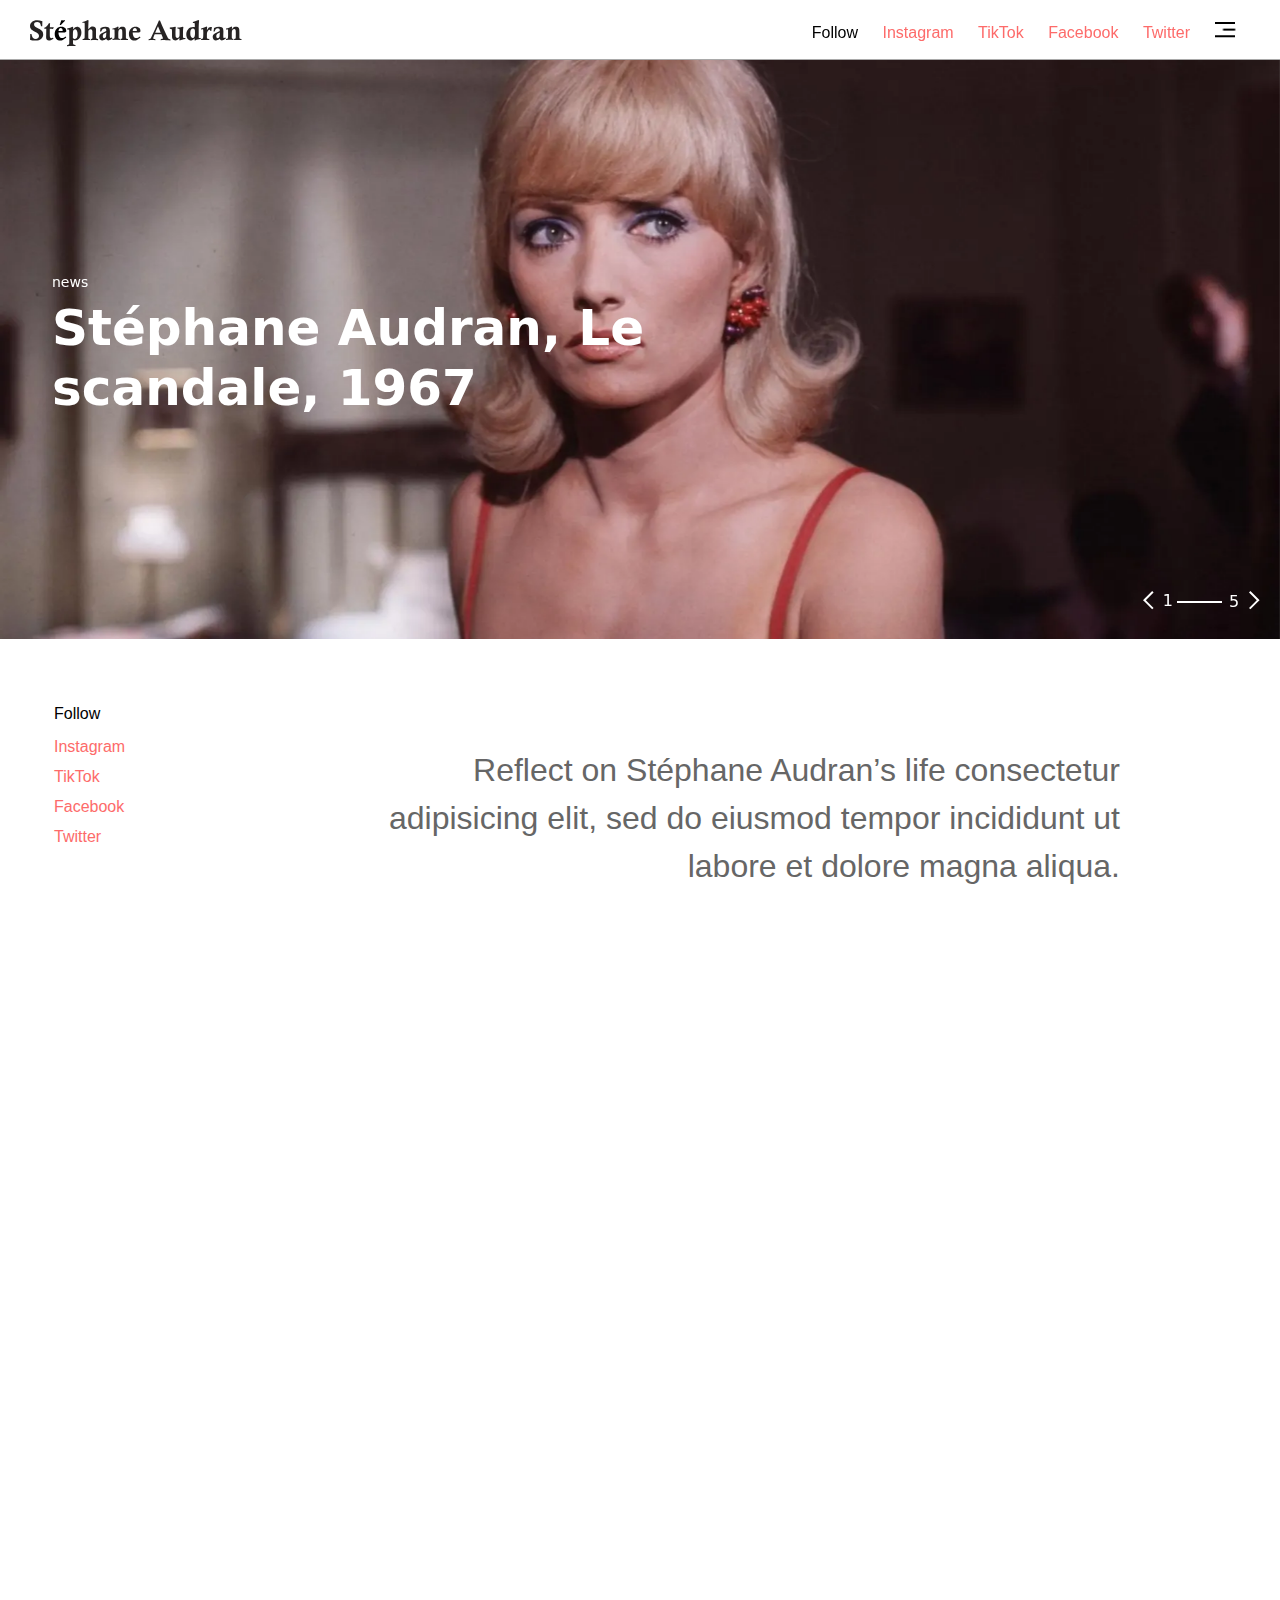
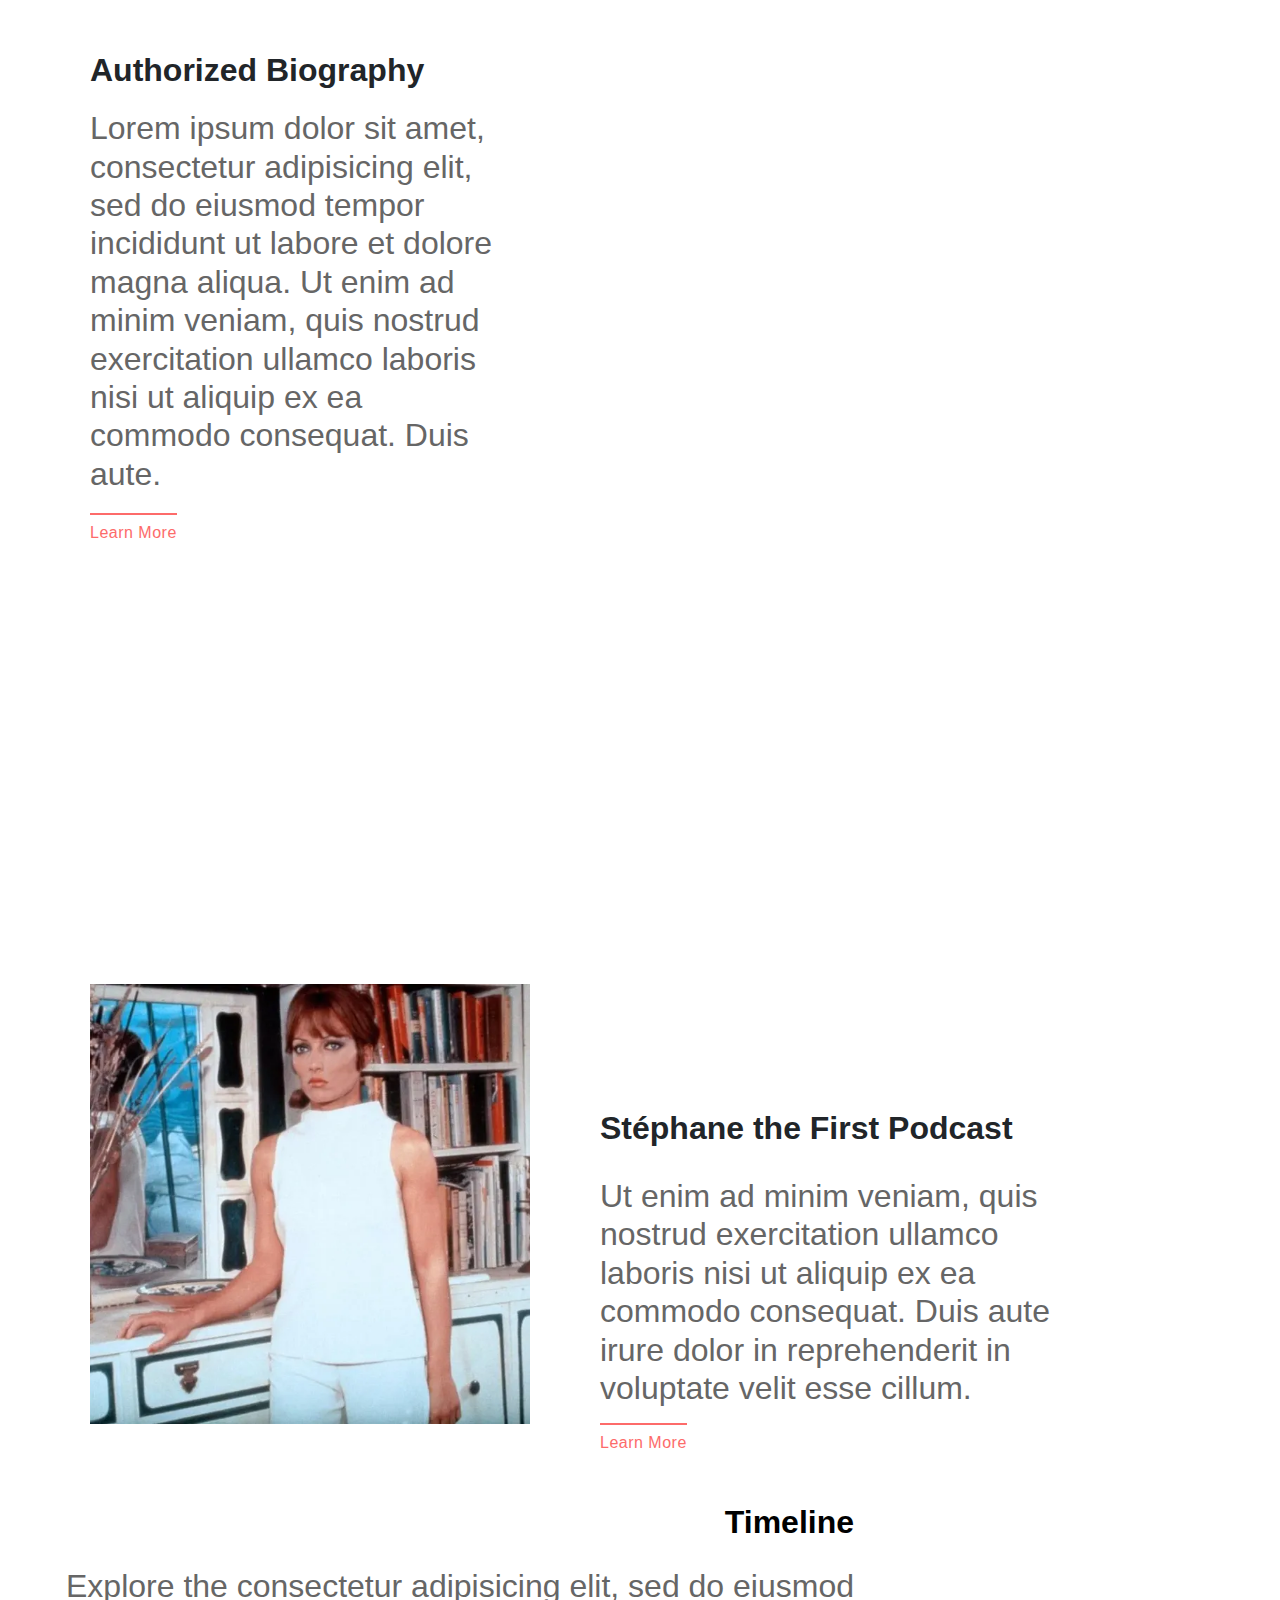
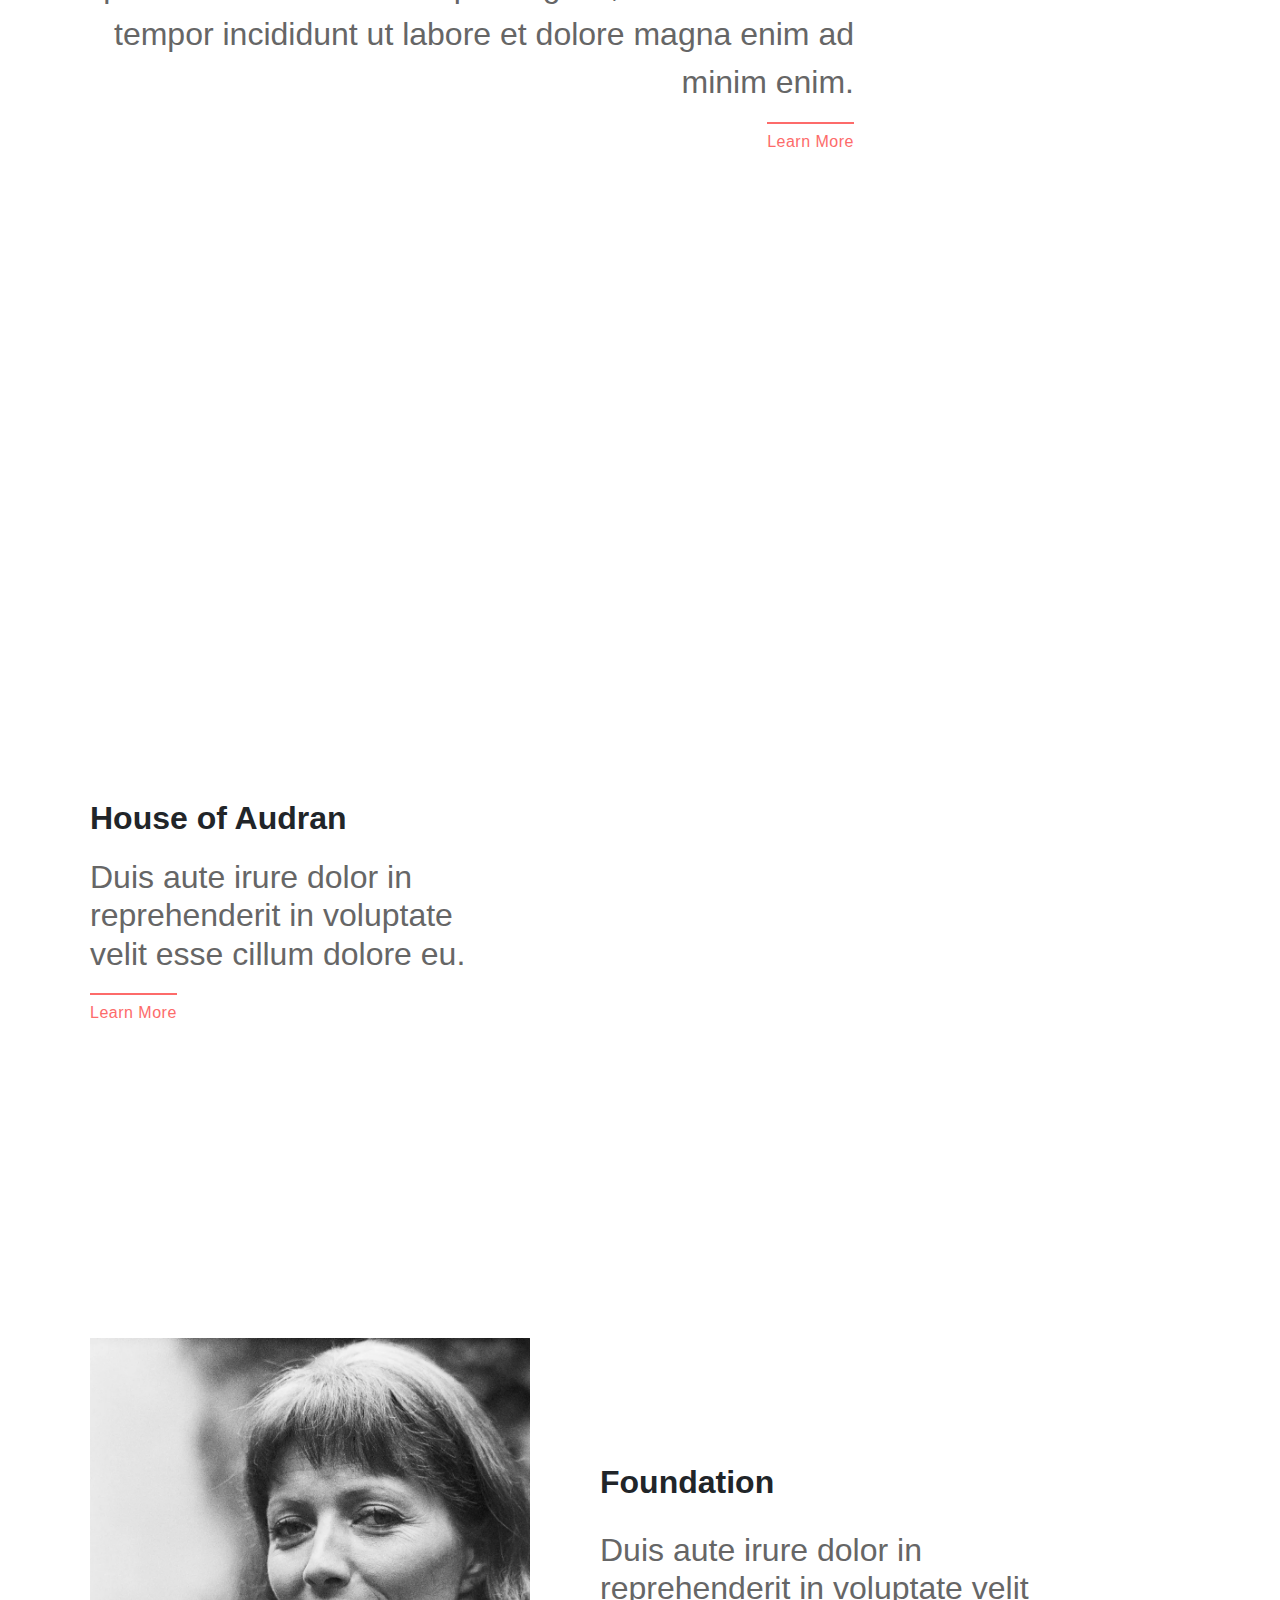
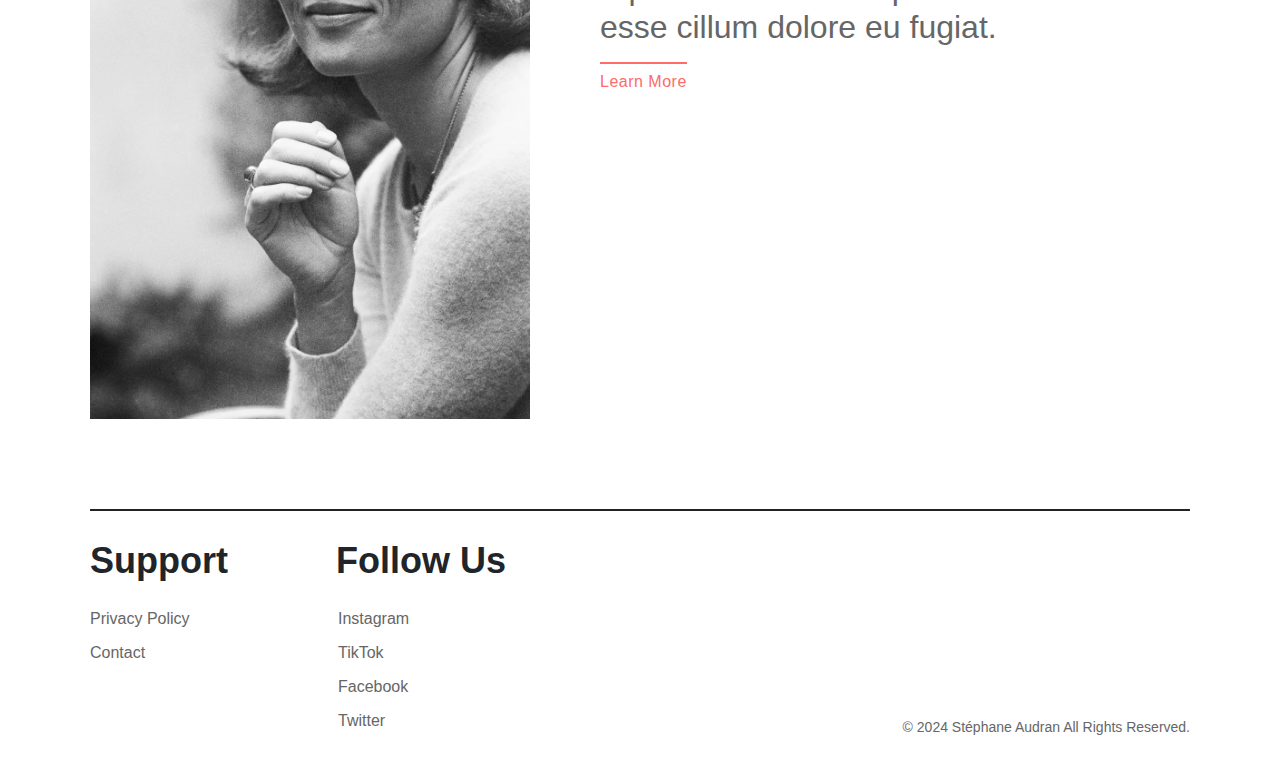
==== commit 03dd8af7: "update index.html" ====
--- a/index.html
+++ b/index.html
@@ -382,7 +382,7 @@
 							</div>
 							<div class="swiper-slide">
 								<div class="super-img super-img_height ng-isolate-scope loaded third-super-img">
-									<img src="img/intro-1643840144.webp" class="parallax-image">
+									<img src="img/intro-1643840144.webp" class="parallax-image xPosition4">
 									<div class="news-slider-item-description item-description5" data-swiper-parallax="-60%" data-swiper-parallax-duration="1300">
 										<div>
 											<a href="infidele.html" class="wp-link slide-meta link-prefetched">
